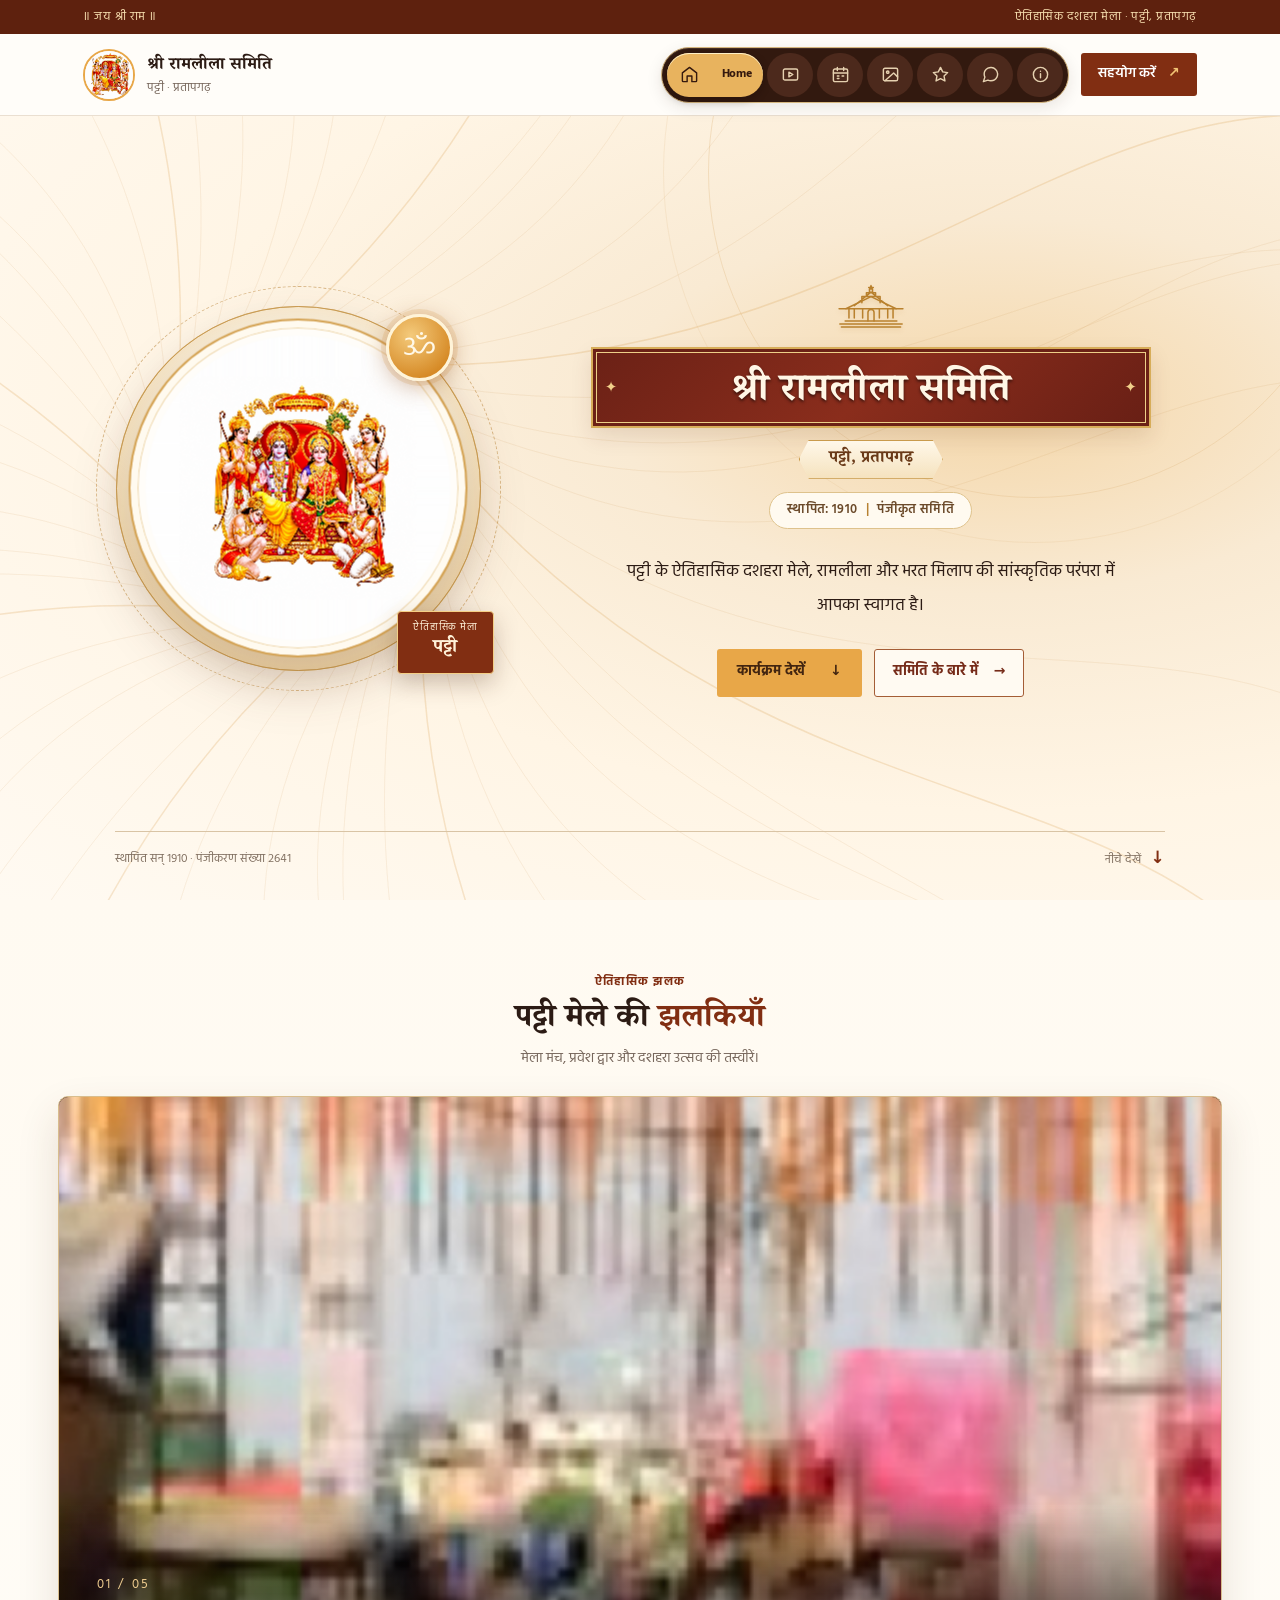
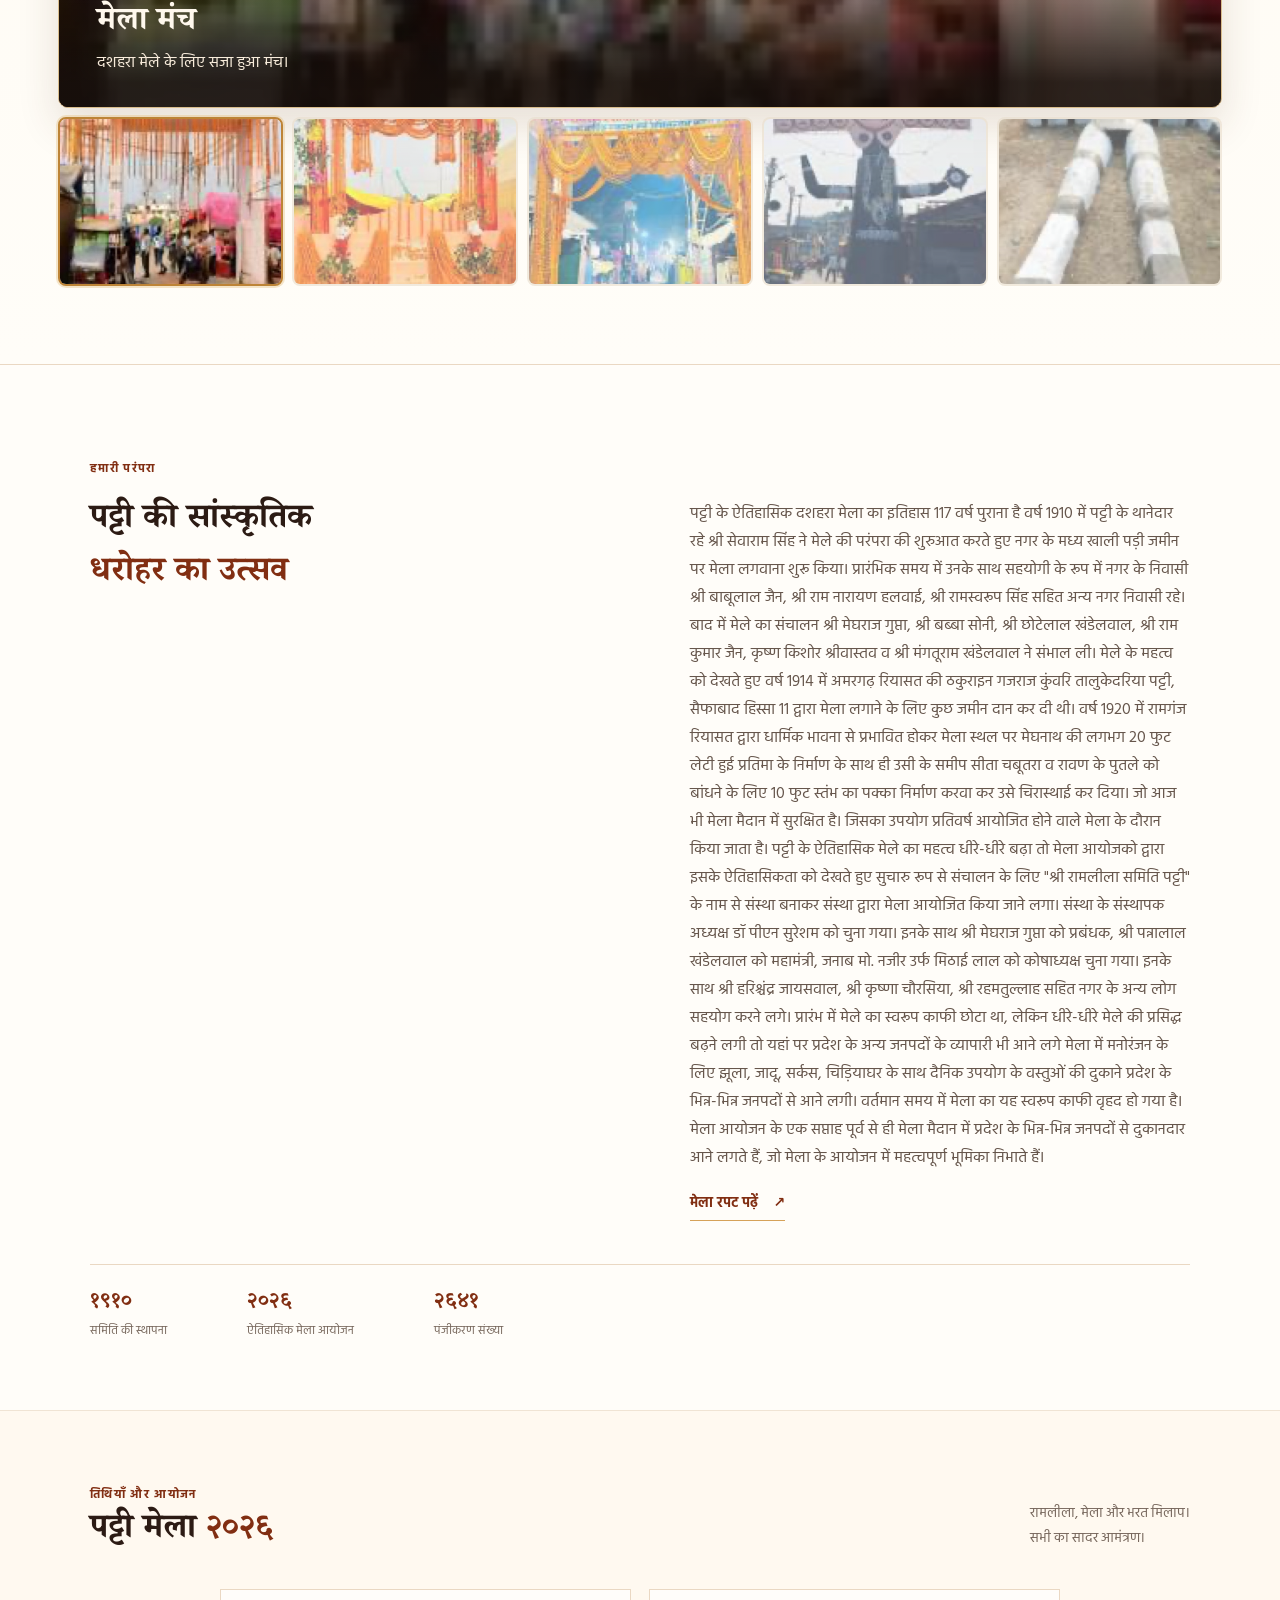
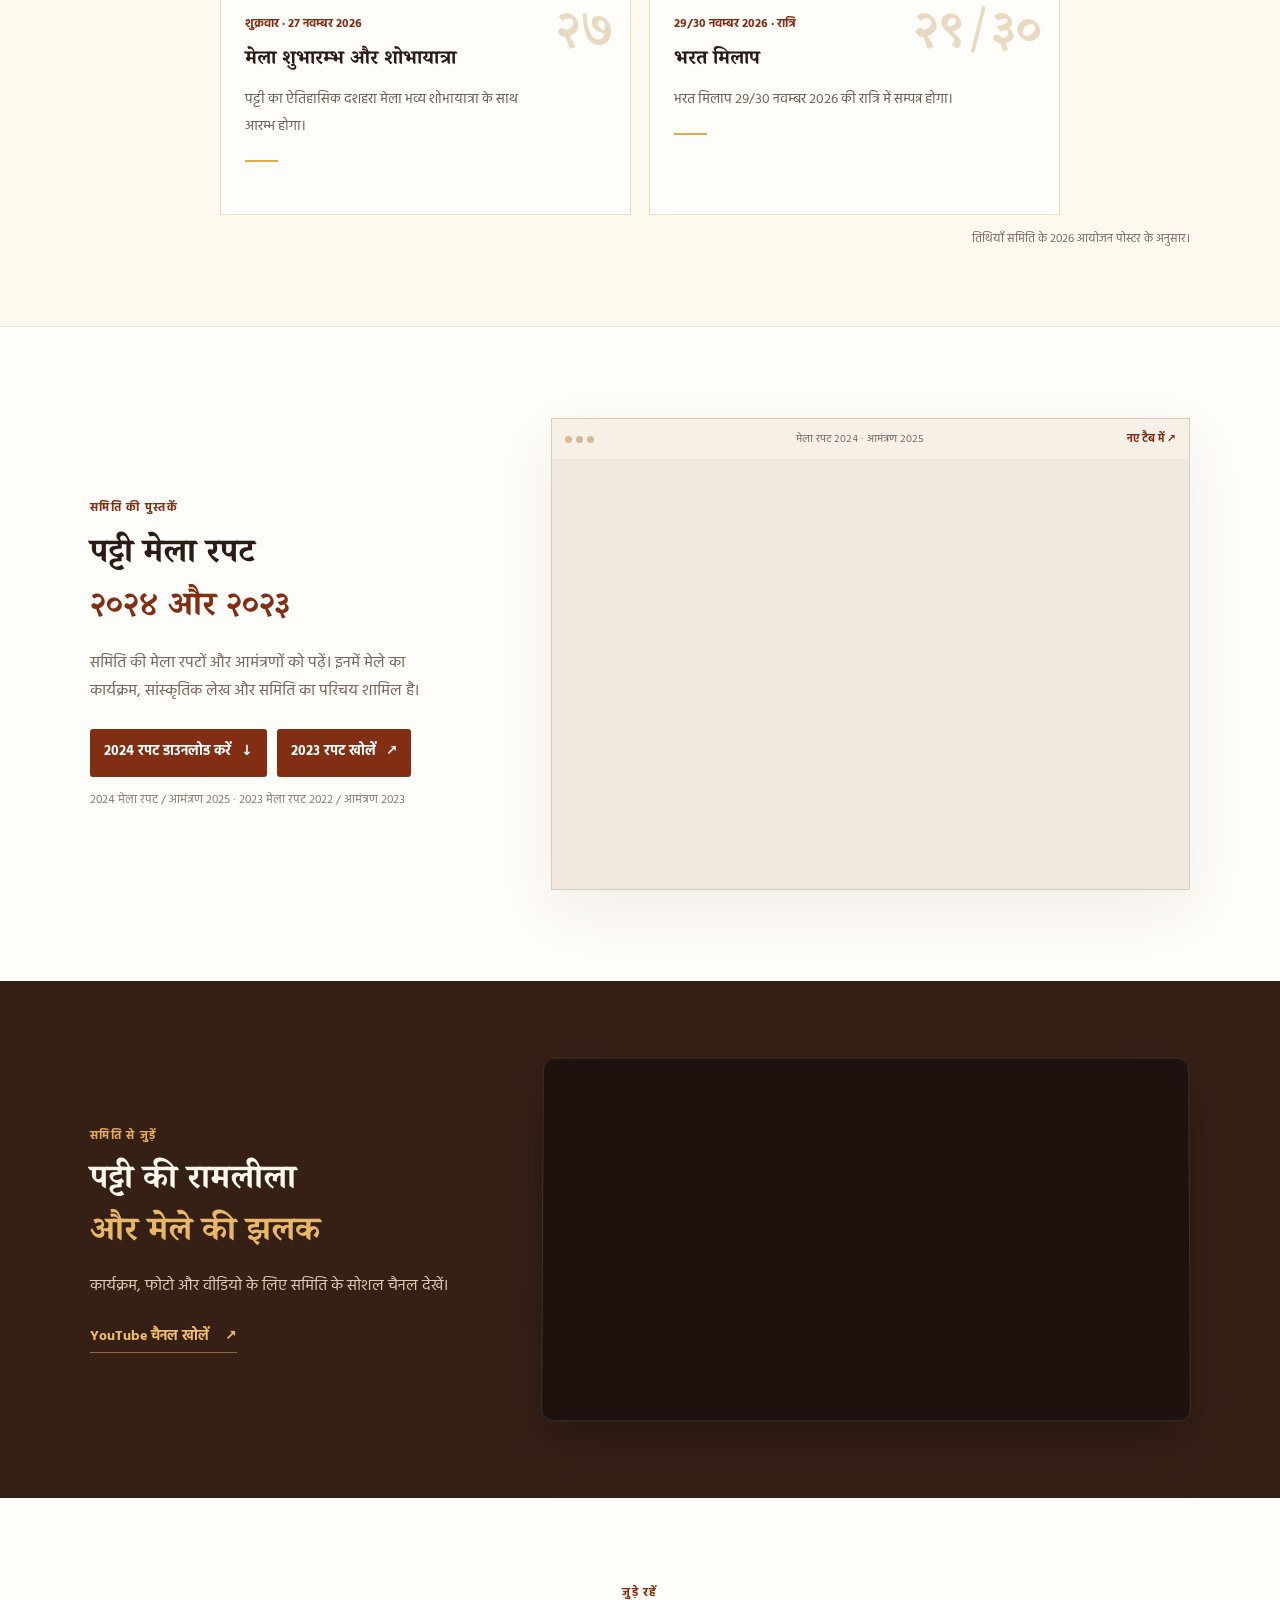
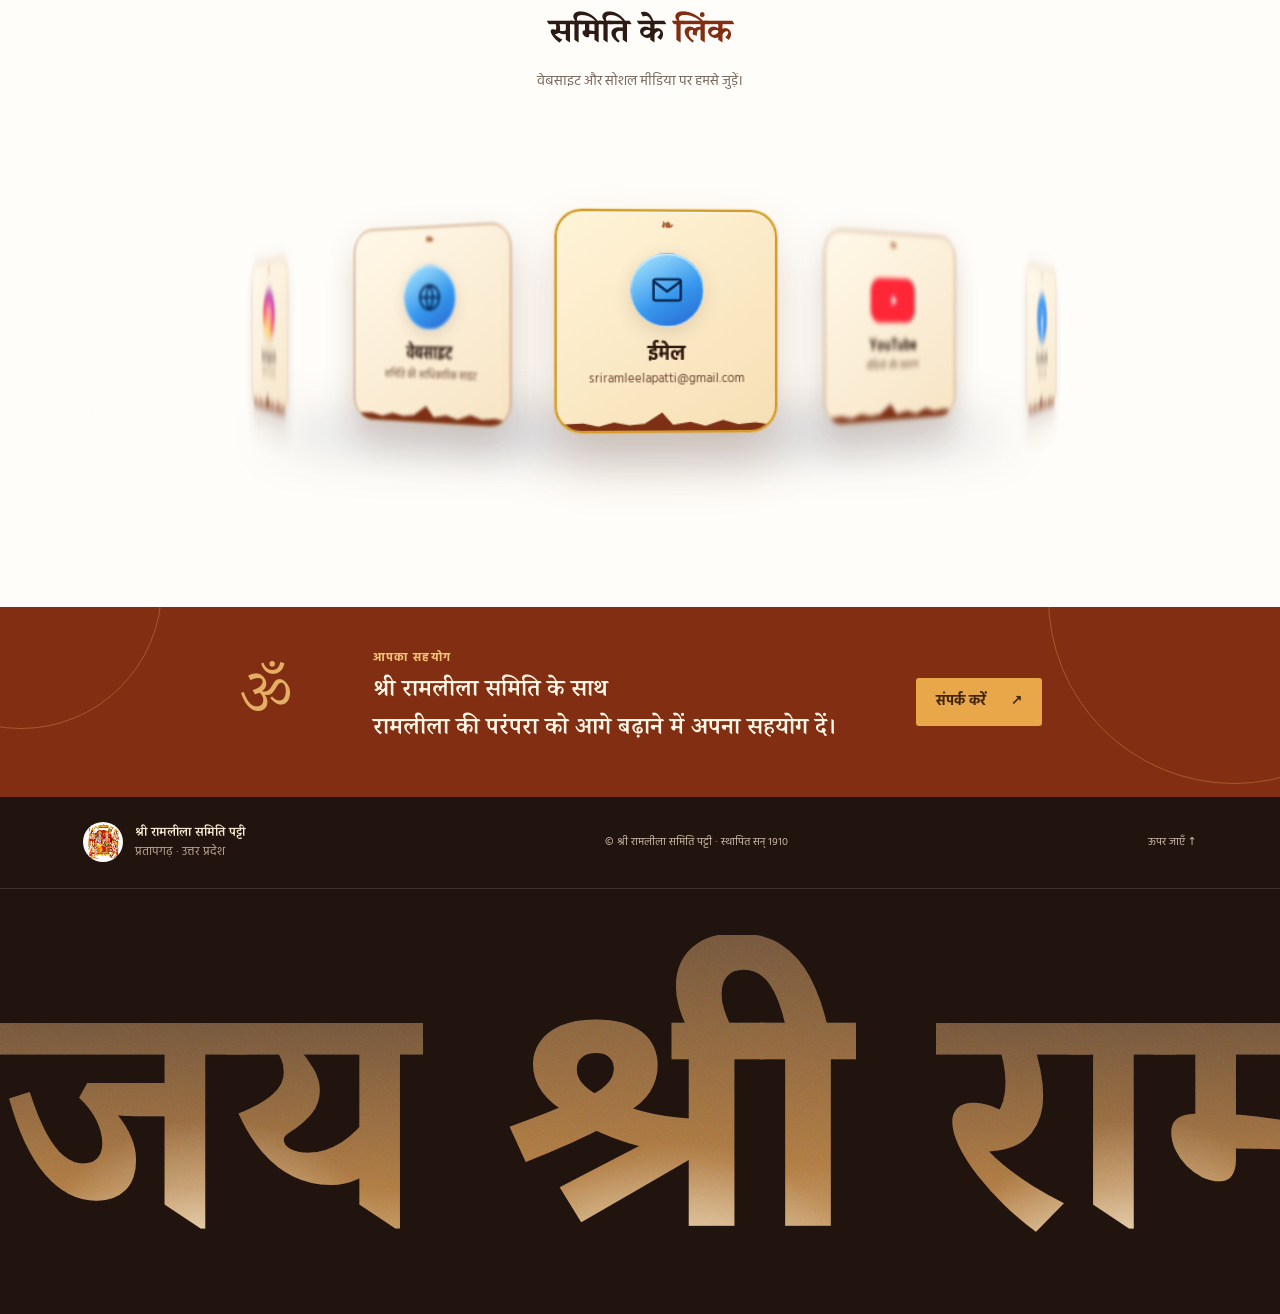
==== index.html @ 7c2aa180 "Prepare current site for GitHub Pages" ====
<!doctype html>
<html lang="hi">
<head><base id="site-base" href="/"><script>(function(){if(location.hostname.endsWith(".github.io")){var repo=location.pathname.split("/").filter(Boolean)[0];if(repo)document.getElementById("site-base").href="/"+repo+"/";}})();</script>
  <meta charset="utf-8">
  <meta name="viewport" content="width=device-width, initial-scale=1">
  <meta name="theme-color" content="#812e12">
  <meta name="description" content="श्री रामलीला समिति पट्टी, प्रतापगढ़ — ऐतिहासिक दशहरा मेला, रामलीला और भरत मिलाप।">
  <title>श्री रामलीला समिति पट्टी | प्रतापगढ़</title>
  <link rel="preconnect" href="https://fonts.googleapis.com">
  <link rel="preconnect" href="https://fonts.gstatic.com" crossorigin>
  <link href="https://fonts.googleapis.com/css2?family=Hind:wght@400;500;600;700&family=Noto+Sans+Devanagari:wght@700&family=Noto+Serif+Devanagari:wght@500;600;700&display=swap" rel="stylesheet">
  <link rel="stylesheet" href="style.css"><link rel="stylesheet" href="streaming-text.css?v=2">
  <link rel="stylesheet" href="pages.css?v=2">
  <link rel="stylesheet" href="home-art.css?v=17">
  <link rel="stylesheet" href="wordmark-footer.css?v=18">
  <script src="script.js?v=10" defer></script>
  <script src="home-image-wheel.js?v=2" defer></script>
  <script src="wordmark-footer.js?v=1" defer></script>
<link rel="stylesheet" href="apple-mail-tabs.css?v=7"></head>
<body>
  <div class="announcement"><span>॥ जय श्री राम ॥</span><span>ऐतिहासिक दशहरा मेला · पट्टी, प्रतापगढ़</span></div>
  <header class="site-header">
    <a class="brand" href="#home" aria-label="मुखपृष्ठ">
      <img src="assets/ram-darbar-divine-royal-assembly.png" alt="राम दरबार">
      <span><strong>श्री रामलीला समिति</strong><small>पट्टी · प्रतापगढ़</small></span>
    </a>
    <button class="nav-toggle" aria-label="मेन्यू खोलें" aria-expanded="false" aria-controls="site-nav"><span></span><span></span><span></span></button>
    <nav id="site-nav" class="nav">
      <a href="index.html">Home</a><a href="live/">Live Telecast</a><a href="schedule/">Schedule</a><a href="gallery/">Gallery</a><a href="sponsor/">Sponsors</a><a href="contact/">Contact Us</a>
      <div class="nav-drop"><button type="button" aria-expanded="false">About Us <span>⌄</span></button><div class="nav-drop-menu"><a href="about/">About Us</a><a href="about/organizers/">Organizers</a><a href="about/members/">Members</a><a href="about/history/">History</a></div></div>
      <a class="nav-cta" href="index.html#donate">सहयोग करें <span>↗</span></a>
    </nav>
  </header>

  <main id="home">
    <section class="hero">
      <canvas class="hero-silk-canvas" aria-hidden="true"></canvas><div class="hero-copy">
        <div class="temple-mark" aria-hidden="true"><svg viewBox="0 0 100 66" fill="none" xmlns="http://www.w3.org/2000/svg"><g stroke="currentColor" stroke-width="2" stroke-linecap="round" stroke-linejoin="round"><path d="M9 54h82M16 50h68M21 46V34h58v12M17 34h66L50 18 17 34Z"/><path d="m28 30 22-18 22 18M38 26V18h24v8M44 18v-5h12v5M48 13V8h4v5M28 34v12m11-12v12m22-12v12m11-12v12M46 50V39a4 4 0 0 1 8 0v11M11 58h78M50 4v4m-3-2h6"/><path d="M8 34h9m66 0h9"/></g><path d="M50 2 48.6 5 50 8l1.4-3L50 2Z" fill="currentColor"/></svg></div>
        <div class="hero-title-plaque"><h1>श्री रामलीला समिति</h1></div>
        <p class="hero-location-ribbon">पट्टी, प्रतापगढ़</p>
        <p class="hero-location">स्थापित: 1910 <span aria-hidden="true">|</span> पंजीकृत समिति</p>
        <p class="hero-lead">पट्टी के ऐतिहासिक दशहरा मेले, रामलीला और भरत मिलाप की सांस्कृतिक परंपरा में आपका स्वागत है।</p>
        <div class="hero-actions"><a class="button button-gold" href="#schedule">कार्यक्रम देखें <span>↓</span></a><a class="text-link" href="#about">समिति के बारे में <span>→</span></a></div>
      </div>
      <div class="hero-art" aria-label="रामलीला महोत्सव"><div class="art-ring ring-one"></div><div class="art-ring ring-two"></div><div class="art-sun">ॐ</div><img src="assets/ram-darbar-divine-royal-assembly.png?v=2" alt="भगवान श्रीराम और राम दरबार"><canvas class="hero-ripple-canvas" aria-hidden="true"></canvas><div class="art-caption"><span>ऐतिहासिक मेला</span><strong>पट्टी</strong></div></div>
      <div class="hero-bottom"><span>स्थापित सन् १९१० · पंजीकरण संख्या २६४१</span><span class="scroll-cue">नीचे देखें <b>↓</b></span></div>
    </section>

    <section class="glide-section" aria-labelledby="glide-heading">
      <div class="section-wrap">
        <div class="glide-heading">
          <div class="section-kicker">ऐतिहासिक झलक</div>
          <h2 id="glide-heading">पट्टी मेले की <em>झलकियाँ</em></h2>
          <p>मेला मंच, प्रवेश द्वार और दशहरा उत्सव की तस्वीरें।</p>
        </div>
        <div class="image-glide" data-image-glide role="region" aria-label="पट्टी मेले की तस्वीरें">
          <div class="glide-stage" tabindex="0" role="group" aria-label="तस्वीर बदलने के लिए बाएँ या दाएँ तीर दबाएँ">
            <img class="glide-previous" src="assets/gallery/glide-01.jpg" alt="" aria-hidden="true" hidden>
            <img class="glide-active" src="assets/gallery/glide-01.jpg" alt="पट्टी मेले का सजा हुआ मंच">
            <span class="glide-light" aria-hidden="true"></span>
            <div class="glide-caption" aria-live="polite" aria-atomic="true">
              <span class="glide-count">01 / 05</span>
              <h3 class="glide-title">मेला मंच</h3>
              <p class="glide-description">दशहरा मेले के लिए सजा हुआ मंच।</p>
            </div>
          </div>
          <div class="glide-thumbnails" role="group" aria-label="तस्वीर चुनें">
            <button type="button" class="is-active" aria-label="मेला मंच दिखाएँ" aria-pressed="true" data-src="assets/gallery/glide-01.jpg" data-alt="पट्टी मेले का सजा हुआ मंच" data-title="मेला मंच" data-description="दशहरा मेले के लिए सजा हुआ मंच।"><img src="assets/gallery/glide-01.jpg" alt="" draggable="false"></button>
            <button type="button" aria-label="माता सीता चबूतरा दिखाएँ" aria-pressed="false" data-src="assets/gallery/glide-02.jpg" data-alt="माता सीता चबूतरा" data-title="माता सीता चबूतरा" data-description="मेले के मैदान में बना माता सीता चबूतरा।"><img src="assets/gallery/glide-02.jpg" alt="" draggable="false"></button>
            <button type="button" aria-label="मेला प्रवेश द्वार दिखाएँ" aria-pressed="false" data-src="assets/gallery/glide-03.jpg" data-alt="रोशनी से सजा मेला प्रवेश द्वार" data-title="मेला प्रवेश द्वार" data-description="रंगीन रोशनी और सजावट से सजा मेले का प्रवेश द्वार।"><img src="assets/gallery/glide-03.jpg" alt="" draggable="false"></button>
            <button type="button" aria-label="रावण दिखाएँ" aria-pressed="false" data-src="assets/gallery/glide-04.jpg" data-alt="दशहरा मेले में रावण का पुतला" data-title="रावण" data-description="दशहरा उत्सव के लिए तैयार रावण का पुतला।"><img src="assets/gallery/glide-04.jpg" alt="" draggable="false"></button>
            <button type="button" aria-label="कुंभकर्ण दिखाएँ" aria-pressed="false" data-src="assets/gallery/glide-05.jpg" data-alt="मेले के मैदान में कुंभकर्ण का पुतला" data-title="कुंभकर्ण" data-description="मेले के मैदान में रखा कुंभकर्ण का पुतला।"><img src="assets/gallery/glide-05.jpg" alt="" draggable="false"></button>
          </div>
        </div>
      </div>
    </section>

    <section id="about" class="intro section-wrap">
      <div class="section-kicker">हमारी परंपरा</div><div class="intro-grid"><h2>पट्टी की सांस्कृतिक<br><em>धरोहर का उत्सव</em></h2><div>
        <p>पट्टी के ऐतिहासिक दशहरा मेला का इतिहास 117 वर्ष पुराना है वर्ष 1910 में पट्टी के थानेदार रहे श्री सेवाराम सिंह ने मेले की परंपरा की शुरुआत करते हुए नगर के मध्य खाली पड़ी जमीन पर मेला लगवाना शुरू किया। प्रारंभिक समय में उनके साथ सहयोगी के रूप में नगर के निवासी श्री बाबूलाल जैन, श्री राम नारायण हलवाई, श्री रामस्वरूप सिंह सहित अन्य नगर निवासी रहे। बाद में मेले का संचालन श्री मेघराज गुप्ता, श्री बब्बा सोनी, श्री छोटेलाल खंडेलवाल, श्री राम कुमार जैन, कृष्ण किशोर श्रीवास्तव व श्री मंगतूराम खंडेलवाल ने संभाल ली। मेले के महत्व को देखते हुए वर्ष 1914 में अमरगढ़ रियासत की ठकुराइन गजराज कुंवरि तालुकेदरिया पट्टी, सैफाबाद हिस्सा 11 द्वारा मेला लगाने के लिए कुछ जमीन दान कर दी थी। वर्ष 1920 में रामगंज रियासत द्वारा धार्मिक भावना से प्रभावित होकर मेला स्थल पर मेघनाथ की लगभग 20 फुट लेटी हुई प्रतिमा के निर्माण के साथ ही उसी के समीप सीता चबूतरा व रावण के पुतले को बांधने के लिए 10 फुट स्तंभ का पक्का निर्माण करवा कर उसे चिरास्थाई कर दिया। जो आज भी मेला मैदान में सुरक्षित है। जिसका उपयोग प्रतिवर्ष आयोजित होने वाले मेला के दौरान किया जाता है। पट्टी के ऐतिहासिक मेले का महत्व धीरे-धीरे बढ़ा तो मेला आयोजको द्वारा इसके ऐतिहासिकता को देखते हुए सुचारु रूप से संचालन के लिए "श्री रामलीला समिति पट्टी" के नाम से संस्था बनाकर संस्था द्वारा मेला आयोजित किया जाने लगा। संस्था के संस्थापक अध्यक्ष डॉ पीएन सुरेशम को चुना गया। इनके साथ श्री मेघराज गुप्ता को प्रबंधक, श्री पन्नालाल खंडेलवाल को महामंत्री, जनाब मो. नजीर उर्फ मिठाई लाल को कोषाध्यक्ष चुना गया। इनके साथ श्री हरिश्चंद्र जायसवाल, श्री कृष्णा चौरसिया, श्री रहमतुल्लाह सहित नगर के अन्य लोग सहयोग करने लगे। प्रारंभ में मेले का स्वरूप काफी छोटा था, लेकिन धीरे-धीरे मेले की प्रसिद्ध बढ़ने लगी तो यहां पर प्रदेश के अन्य जनपदों के व्यापारी भी आने लगे मेला में मनोरंजन के लिए झूला, जादू, सर्कस, चिड़ियाघर के साथ दैनिक उपयोग के वस्तुओं की दुकाने प्रदेश के भिन्न-भिन्न जनपदों से आने लगी। वर्तमान समय में मेला का यह स्वरूप काफी वृहद हो गया है। मेला आयोजन के एक सप्ताह पूर्व से ही मेला मैदान में प्रदेश के भिन्न-भिन्न जनपदों से दुकानदार आने लगते हैं, जो मेला के आयोजन में महत्वपूर्ण भूमिका निभाते हैं।</p>
        <a class="underlined-link" href="#book">मेला रपट पढ़ें <span>↗</span></a>
      </div></div>
      <div class="stat-row"><div><strong>१९१०</strong><span>समिति की स्थापना</span></div><div><strong>२०२६</strong><span>ऐतिहासिक मेला आयोजन</span></div><div><strong>२६४१</strong><span>पंजीकरण संख्या</span></div></div>
    </section>

    <section id="schedule" class="schedule-section">
      <div class="section-wrap"><div class="section-heading"><div><div class="section-kicker">तिथियाँ और आयोजन</div><h2>पट्टी मेला <em>२०२६</em></h2></div><p>रामलीला, मेला और भरत मिलाप।<br>सभी का सादर आमंत्रण।</p></div>
        <div class="schedule-grid schedule-grid--current">
          <article class="day-card"><span class="day-number">२७</span><div class="day-date">शुक्रवार · २७ नवम्बर २०२६</div><h3>मेला शुभारम्भ और शोभायात्रा</h3><p>पट्टी का ऐतिहासिक दशहरा मेला भव्य शोभायात्रा के साथ आरम्भ होगा।</p><span class="card-rule"></span></article>
          <article class="day-card"><span class="day-number">२९/३०</span><div class="day-date">२९/३० नवम्बर २०२६ · रात्रि</div><h3>भरत मिलाप</h3><p>भरत मिलाप २९/३० नवम्बर २०२६ की रात्रि में सम्पन्न होगा।</p><span class="card-rule"></span></article>
        </div><p class="schedule-note">तिथियाँ समिति के २०२६ आयोजन पोस्टर के अनुसार।</p>
      </div>
    </section>

    <section id="book" class="book-section section-wrap">
      <div class="book-copy"><div class="section-kicker">समिति की पुस्तकें</div><h2>पट्टी मेला रपट<br><em>२०२४ और २०२३</em></h2><p>समिति की मेला रपटों और आमंत्रणों को पढ़ें। इनमें मेले का कार्यक्रम, सांस्कृतिक लेख और समिति का परिचय शामिल है।</p><div class="book-actions"><a class="button button-rust" href="assets/ramleela-book.pdf" download>२०२४ रपट डाउनलोड करें <span>↓</span></a><a class="button button-rust" href="assets/ramleela-report-2023.pdf" target="_blank" rel="noopener">२०२३ रपट खोलें <span>↗</span></a></div><p class="file-meta">२०२४ मेला रपट / आमंत्रण २०२५ · २०२३ मेला रपट २०२२ / आमंत्रण २०२३</p></div>
      <div class="book-viewer"><div class="viewer-bar"><span><i></i><i></i><i></i></span><span>मेला रपट २०२४ · आमंत्रण २०२५</span><a href="assets/ramleela-book.pdf" target="_blank" rel="noopener">नए टैब में ↗</a></div><iframe src="assets/ramleela-book.pdf#view=FitH" title="मेला रपट २०२४ और आमंत्रण २०२५"></iframe></div>
    </section>

    <section id="live" class="live-section"><div class="section-wrap live-grid"><div><div class="section-kicker">समिति से जुड़ें</div><h2>पट्टी की रामलीला<br><em>और मेले की झलक</em></h2><p>कार्यक्रम, फोटो और वीडियो के लिए समिति के सोशल चैनल देखें।</p><a class="underlined-link" href="https://youtube.com/@shriramleelasamitipattipbh?si=acNR0dxjiNUA_b0V" target="_blank" rel="noopener">YouTube चैनल खोलें <span>↗</span></a></div><div class="video-frame"><iframe src="https://www.youtube-nocookie.com/embed/SooBMOhCyf4?enablejsapi=1&amp;playsinline=1" title="रामलीला समिति का वीडियो" loading="lazy" referrerpolicy="strict-origin-when-cross-origin" allow="accelerometer; autoplay; clipboard-write; encrypted-media; gyroscope; picture-in-picture; web-share" allowfullscreen></iframe></div></div></section>

    <section id="contact" class="contact-section section-wrap"><div class="contact-heading"><div class="section-kicker">जुड़े रहें</div><h2>समिति के <em>लिंक</em></h2><p>वेबसाइट और सोशल मीडिया पर हमसे जुड़ें।</p></div><div class="social-wheel"><div class="social-wheel-stage" role="region" tabindex="0" aria-label="समिति की वेबसाइट और सोशल मीडिया लिंक। कार्ड खिसकाने के लिए ड्रैग करें या तीर कुंजियाँ दबाएँ।"><div class="social-grid">
      <a style="--wheel-angle:0deg" href="http://shriramleelasamitipatti.com" target="_blank" rel="noopener"><span class="social-icon social-icon--web" aria-hidden="true"><svg viewBox="0 0 24 24"><circle cx="12" cy="12" r="9"/><path d="M3 12h18M12 3a15 15 0 0 1 0 18M12 3a15 15 0 0 0 0 18"/></svg></span><span><b>वेबसाइट</b><small>समिति की आधिकारिक साइट</small></span></a>
      <a style="--wheel-angle:51.43deg" href="mailto:sriramleelapatti@gmail.com"><span class="social-icon social-icon--mail" aria-hidden="true"><svg viewBox="0 0 24 24"><rect x="3" y="5" width="18" height="14" rx="1.5"/><path d="m4 7 8 6 8-6"/></svg></span><span><b>ईमेल</b><small>sriramleelapatti@gmail.com</small></span></a>
      <a style="--wheel-angle:102.86deg" href="https://youtube.com/@shriramleelasamitipattipbh?si=acNR0dxjiNUA_b0V" target="_blank" rel="noopener"><span class="social-icon social-icon--youtube" aria-hidden="true"><svg viewBox="0 0 24 24"><path d="m10 8 6 4-6 4z" fill="currentColor" stroke="none"/></svg></span><span><b>YouTube</b><small>वीडियो और प्रसारण</small></span></a>
      <a style="--wheel-angle:154.29deg" href="https://www.instagram.com/patti_sriramleela_samiti?psln=cjg3OWozMjIza3Nz&amp;utm_source=qr" target="_blank" rel="noopener"><span class="social-icon social-icon--instagram" aria-hidden="true"><svg viewBox="0 0 24 24"><rect x="3.5" y="3.5" width="17" height="17" rx="5"/><circle cx="12" cy="12" r="4"/><circle cx="17.7" cy="6.5" r=".8" fill="currentColor" stroke="none"/></svg></span><span><b>Instagram</b><small>तस्वीरें और समाचार</small></span></a>
      <a style="--wheel-angle:205.71deg" href="https://x.com/sriramlilapatti?s=11" target="_blank" rel="noopener"><span class="social-icon social-icon--x" aria-hidden="true">𝕏</span><span><b>X / Twitter</b><small>समिति के अपडेट</small></span></a>
      <a style="--wheel-angle:257.14deg" href="https://www.facebook.com/share/1cJonxC7UV/?mibextid=wwXIfr" target="_blank" rel="noopener"><span class="social-icon social-icon--facebook" aria-hidden="true">f</span><span><b>Facebook</b><small>हमारे साथ जुड़ें</small></span></a>
      <a style="--wheel-angle:308.57deg" href="https://api.whatsapp.com/send?phone=8052890134&amp;text=%F0%9F%99%8F%20%E0%A4%9C%E0%A4%AF%20%E0%A4%B6%E0%A5%8D%E0%A4%B0%E0%A5%80%20%E0%A4%B0%E0%A4%BE%E0%A4%AE%20%F0%9F%99%8F" target="_blank" rel="noopener"><span class="social-icon social-icon--whatsapp" aria-hidden="true"><svg viewBox="0 0 24 24"><path d="M20 11.6a8 8 0 0 1-11.8 7L4 20l1.4-4A8 8 0 1 1 20 11.6Z"/><path d="M9 8.2c.3-.5.6-.5.9-.5l.6 1.5-.7.8c.6 1.3 1.6 2.2 2.8 2.8l.8-.8 1.5.7c.1.3 0 .8-.4 1.1-.6.5-1.4.5-2.5.1-2.2-.8-4.2-2.8-4.7-4.5-.3-.7-.1-1.5.3-2Z"/></svg></span><span><b>WhatsApp</b><small>समिति को संदेश भेजें</small></span></a>
    </div></div></div></section>
    <section id="donate" class="donate-banner"><span class="donate-om">ॐ</span><div><div class="section-kicker">आपका सहयोग</div><h2>श्री रामलीला समिति के साथ<br>रामलीला की परंपरा को आगे बढ़ाने में अपना सहयोग दें।</h2></div><a class="button button-gold" href="https://api.whatsapp.com/send?phone=8052890134&amp;text=%F0%9F%99%8F%20%E0%A4%9C%E0%A4%AF%20%E0%A4%B6%E0%A5%8D%E0%A4%B0%E0%A5%80%20%E0%A4%B0%E0%A4%BE%E0%A4%AE%20%F0%9F%99%8F" target="_blank" rel="noopener">संपर्क करें <span>↗</span></a></section>
  </main>
  <footer class="site-footer">
    <div class="site-footer-meta">
      <a class="footer-brand" href="#home"><img src="assets/ram-darbar-divine-royal-assembly.png" alt=""><span><b>श्री रामलीला समिति पट्टी</b><small>प्रतापगढ़ · उत्तर प्रदेश</small></span></a>
      <p>© श्री रामलीला समिति पट्टी · स्थापित सन् १९१०</p>
      <a class="back-top" href="#home">ऊपर जाएँ ↑</a>
    </div>
    <div class="wordmark-footer" data-wordmark-footer>
      <h2 class="wordmark-footer__word" data-wordmark-word aria-label="जय श्री राम"><span class="wordmark-footer__fragment" data-wordmark-fragment>जय</span> <span class="wordmark-footer__fragment wordmark-footer__shree" data-wordmark-fragment>श्&#x0930;&#x0940;</span> <span class="wordmark-footer__fragment" data-wordmark-fragment>राम</span></h2>
    </div>
  </footer>
</body>
</html>
---- style.css ----
:root{--ink:#2c1b14;--muted:#77675c;--rust:#812e12;--rust-dark:#5e210e;--saffron:#e8a748;--cream:#fff9f0;--paper:#fffdf9;--line:#ead8c3;--green:#375b43;--serif:"Noto Serif Devanagari",serif;--sans:"Hind",system-ui,sans-serif}*{box-sizing:border-box}html{scroll-behavior:smooth;scroll-padding-top:86px}body{margin:0;background:var(--paper);color:var(--ink);font-family:var(--sans);font-size:16px;line-height:1.75}a{color:inherit;text-decoration:none}.announcement{height:34px;padding:0 6.5%;display:flex;justify-content:space-between;align-items:center;background:var(--rust-dark);color:#f8dfb0;font-size:12px;letter-spacing:.04em}.site-header{height:82px;padding:0 6.5%;display:flex;align-items:center;justify-content:space-between;background:#fffdf9;border-bottom:1px solid #eadfd1;position:sticky;top:0;z-index:20}.brand,.footer-brand{display:flex;align-items:center;gap:12px}.brand img{width:52px;height:52px;object-fit:cover;border-radius:50%;border:2px solid var(--saffron)}.brand span,.footer-brand span{display:grid;line-height:1.35}.brand strong{font:700 17px var(--serif)}.brand small,.footer-brand small{font-size:12px;color:var(--muted)}.nav{display:flex;align-items:center;gap:25px;font-size:14px;font-weight:600}.nav>a:not(.nav-cta){transition:color .2s}.nav>a:hover,.text-link:hover,.underlined-link:hover{color:var(--rust)}.nav-cta{color:white;background:var(--rust);border-radius:3px;padding:9px 17px}.nav-cta span{margin-left:9px;color:#f2c475}.nav-toggle{display:none}.hero{background:radial-gradient(ellipse at 78% 37%,#f4d7aa 0,#f9ead3 27%,#fff5e5 58%,#fffaf2 100%);min-height:560px;padding:75px 9% 26px;position:relative;overflow:hidden;display:grid;grid-template-columns:1fr 430px;align-items:center;gap:3%;}.hero::before,.hero::after{content:"";position:absolute;border:1px solid #e5c18f;border-radius:50%;width:650px;height:650px;right:-80px;top:-270px;opacity:.42}.hero::after{width:740px;height:740px;right:-125px;top:-315px;opacity:.22}.hero-copy{position:relative;z-index:2;max-width:640px}.eyebrow,.section-kicker{color:var(--rust);font-weight:700;font-size:12px;letter-spacing:.11em;text-transform:uppercase}.eyebrow{display:flex;align-items:center;gap:9px}.eyebrow span{width:24px;height:2px;background:var(--saffron)}h1,h2,h3,p{margin-top:0}.hero h1{font:700 clamp(38px,5.4vw,65px)/1.35 var(--serif);margin:18px 0 4px;letter-spacing:-.03em}.hero h1 em,.intro h2 em,.section-heading h2 em,.book-copy h2 em,.live-grid h2 em,.contact-heading h2 em{font-style:normal;color:var(--rust)}.hero-location{font-size:14px;color:var(--muted);letter-spacing:.08em}.hero-lead{font-size:17px;max-width:520px;line-height:2;margin:26px 0}.hero-actions{display:flex;align-items:center;gap:26px}.button{min-height:48px;display:inline-flex;align-items:center;justify-content:center;gap:25px;padding:11px 20px;font-weight:700;font-size:14px;border-radius:3px;transition:transform .2s,background .2s}.button:hover{transform:translateY(-2px)}.button-gold{background:var(--saffron);color:#422510}.button-gold:hover{background:#f1bd68}.button-rust{background:var(--rust);color:white}.button-rust:hover{background:var(--rust-dark)}.text-link,.underlined-link{font-weight:700;font-size:14px}.text-link span{padding-left:6px}.hero-art{height:395px;width:395px;justify-self:center;position:relative;display:grid;place-items:center}.hero-art>img{z-index:2;width:260px;height:330px;object-fit:cover;border-radius:46% 46% 9px 9px;filter:sepia(.08);box-shadow:0 22px 60px #713d2542}.art-ring{position:absolute;border:1px solid #cd9851;border-radius:50%;width:340px;height:340px;z-index:1}.ring-two{width:390px;height:390px;border-color:#d8b27d;opacity:.55}.art-sun{position:absolute;z-index:3;top:23px;right:43px;border-radius:50%;width:67px;height:67px;display:grid;place-items:center;background:#e7aa4f;color:#fff8e7;font-size:30px;box-shadow:0 5px 25px #9a5a2570}.art-caption{position:absolute;z-index:4;bottom:5px;right:5px;background:var(--rust);color:#fff2d9;padding:9px 15px;display:grid;text-align:center;line-height:1.25;box-shadow:0 7px 20px #44221036}.art-caption span{font-size:10px;letter-spacing:.08em}.art-caption strong{font:700 19px var(--serif)}.hero-bottom{grid-column:1/-1;display:flex;justify-content:space-between;align-items:center;color:#806f60;font-size:12px;border-top:1px solid #d9c4a5;padding-top:12px;margin-top:25px}.scroll-cue b{color:var(--rust);font-size:17px;margin-left:7px}.section-wrap{max-width:1160px;margin:auto;padding-left:30px;padding-right:30px}.intro{padding-top:94px;padding-bottom:68px}.intro-grid{display:grid;grid-template-columns:1fr 1fr;gap:9%;align-items:start;margin-top:16px}.intro h2,.section-heading h2,.book-copy h2,.live-grid h2,.contact-heading h2{font:700 34px/1.55 var(--serif);margin:0}.intro-grid>div p{color:#66564c;margin:4px 0 13px;max-width:510px}.underlined-link{display:inline-block;margin-top:7px;color:var(--rust);border-bottom:1px solid #d6a259;padding-bottom:3px}.underlined-link span{margin-left:12px}.stat-row{display:flex;gap:80px;border-top:1px solid var(--line);margin-top:43px;padding-top:22px}.stat-row>div{display:grid;gap:0}.stat-row strong{font:700 22px var(--serif);color:var(--rust)}.stat-row span{font-size:12px;color:var(--muted)}.schedule-section{background:var(--cream);padding:74px 0 76px;border-top:1px solid #f0e4d4;border-bottom:1px solid #f0e4d4}.section-heading{display:flex;justify-content:space-between;align-items:end;margin-bottom:31px}.section-heading>p{font-size:14px;color:var(--muted);margin:0 0 7px}.schedule-grid{display:grid;grid-template-columns:repeat(3,1fr);gap:18px}.day-card{position:relative;background:#fffdfa;border:1px solid #ead8c3;padding:24px 24px 20px;min-height:226px;overflow:hidden}.day-number{position:absolute;top:8px;right:17px;color:#ead9c1;font:700 52px var(--serif)}.day-date{font-size:12px;color:var(--rust);font-weight:700;position:relative}.day-card h3{font:700 20px var(--serif);margin:10px 0}.day-card p{max-width:280px;color:#6c5d52;font-size:14px;margin:0;line-height:1.9;position:relative}.card-rule{display:block;width:33px;height:2px;background:var(--saffron);margin-top:19px}.schedule-note{text-align:right;color:var(--muted);font-size:12px;margin:14px 0 0}.book-section{display:grid;grid-template-columns:.75fr 1.25fr;gap:7%;align-items:center;padding-top:91px;padding-bottom:91px}.book-copy h2{margin:12px 0}.book-copy>p:not(.file-meta){color:var(--muted);max-width:340px;margin-bottom:24px}.file-meta{font-size:12px;color:#85786d;margin:13px 0 0}.book-viewer{border:1px solid #ddcbb5;box-shadow:0 20px 55px #48281712;background:#f7f0e7;overflow:hidden}.viewer-bar{height:40px;display:flex;align-items:center;justify-content:space-between;padding:0 13px;font-size:11px;color:#75675b}.viewer-bar>span:first-child{display:flex;gap:4px}.viewer-bar i{height:7px;width:7px;border-radius:50%;background:#d8b991}.viewer-bar a{color:var(--rust);font-weight:700}.book-viewer iframe{display:block;width:100%;height:430px;border:0;background:#eee8df}.live-section{background:#362016;color:#fff8ed;padding:76px 0}.live-grid{display:grid;grid-template-columns:.72fr 1.28fr;align-items:center;gap:8%}.live-grid .section-kicker{color:#e7ae59}.live-grid h2{margin:10px 0}.live-grid h2 em{color:#e8b768}.live-grid>div>p{color:#ddc8b4;margin:0 0 18px}.live-grid .underlined-link{color:#f1bf6d;border-color:#98643c}.video-frame{position:relative;aspect-ratio:16/9;background:#1d120d;box-shadow:0 17px 45px #170b0780}.video-frame iframe{position:absolute;inset:0;width:100%;height:100%;border:0}.contact-section{padding-top:85px;padding-bottom:91px}.contact-heading{text-align:center}.contact-heading h2{margin:7px 0}.contact-heading>p{color:var(--muted);font-size:14px}.social-grid{display:grid;grid-template-columns:repeat(3,1fr);gap:12px;margin-top:31px}.social-grid>a{display:flex;align-items:center;gap:13px;border:1px solid var(--line);background:#fffdfa;padding:13px 15px;transition:border .2s,transform .2s}.social-grid>a:hover{border-color:#c78a43;transform:translateY(-2px)}.social-grid>a>span:last-child{display:grid;line-height:1.5}.social-grid b{font-size:14px}.social-grid small{font-size:11px;color:var(--muted)}.social-icon{width:38px;height:38px;display:grid;place-items:center;color:#fff;background:var(--rust);font-size:19px;border-radius:50%;flex:none}.social-grid>a:nth-child(2) .social-icon{background:#c43d30}.social-grid>a:nth-child(3) .social-icon{background:#a84b61}.social-grid>a:nth-child(4) .social-icon{background:#282421}.social-grid>a:nth-child(5) .social-icon{background:#3768a7}.social-grid>a:nth-child(6) .social-icon{background:#3f9a65}.donate-banner{min-height:190px;background:#812e12;color:#fff5e4;display:flex;align-items:center;justify-content:center;gap:80px;position:relative;overflow:hidden;padding:30px}.donate-banner::before,.donate-banner::after{content:"";position:absolute;width:280px;height:280px;border:1px solid #f1bd6850;border-radius:50%;left:-120px;top:-160px}.donate-banner::after{width:370px;height:370px;left:auto;right:-140px;top:-195px}.donate-om{font:60px var(--serif);color:#efbd6e;opacity:.9}.donate-banner .section-kicker{color:#f2c478}.donate-banner h2{font:600 24px/1.6 var(--serif);margin:5px 0}.site-footer{min-height:100px;padding:20px 6.5%;display:flex;align-items:center;justify-content:space-between;gap:20px;background:#2a1911;color:#f8ead4}.footer-brand img{width:40px;height:40px;border-radius:50%;object-fit:cover}.footer-brand b{font:600 13px var(--serif)}.footer-brand small{color:#c0a995}.site-footer p,.back-top{font-size:11px;color:#cbb9a7;margin:0}.back-top:hover{color:white} @media(max-width:1000px){.site-header{padding:0 4%}.nav{gap:15px;font-size:13px}.hero{padding-left:6%;padding-right:6%;grid-template-columns:1fr 350px}.hero-art{transform:scale(.85)}.book-section{gap:4%}.section-wrap{padding-left:5%;padding-right:5%}}@media(max-width:760px){html{scroll-padding-top:68px}.announcement{padding:0 5%;font-size:10px}.site-header{height:68px;padding:0 5%}.brand img{height:43px;width:43px}.brand strong{font-size:14px}.brand small{font-size:10px}.nav-toggle{display:grid;gap:5px;background:none;border:0;padding:9px}.nav-toggle span{display:block;width:23px;height:2px;background:var(--rust)}.nav{display:none;position:absolute;top:68px;left:0;right:0;padding:12px 5% 19px;background:#fffdf9;border-bottom:1px solid var(--line);box-shadow:0 10px 15px #3b281310;align-items:stretch;gap:0}.nav.is-open{display:flex;flex-direction:column}.nav>a{padding:9px 0}.nav .nav-cta{padding:9px 12px;margin-top:4px;text-align:center}.hero{min-height:0;padding:49px 7% 20px;display:flex;flex-direction:column;align-items:flex-start;gap:0}.hero h1{font-size:41px}.hero-lead{font-size:15px;margin:17px 0}.hero-art{align-self:center;width:310px;height:300px;margin:13px 0 6px;transform:none}.hero-art>img{width:200px;height:252px}.art-ring{width:255px;height:255px}.ring-two{width:300px;height:300px}.art-sun{width:52px;height:52px;top:12px;right:26px;font-size:23px}.art-caption{right:0;bottom:2px}.hero-bottom{width:100%;margin-top:17px;font-size:10px}.section-wrap{padding-left:7%;padding-right:7%}.intro{padding-top:58px;padding-bottom:50px}.intro-grid{grid-template-columns:1fr;gap:14px}.intro h2,.section-heading h2,.book-copy h2,.live-grid h2,.contact-heading h2{font-size:27px}.stat-row{gap:0;justify-content:space-between;margin-top:28px}.stat-row strong{font-size:18px}.stat-row span{font-size:10px}.schedule-section{padding:55px 0}.section-heading{align-items:start;gap:12px;flex-direction:column}.section-heading>p br{display:none}.schedule-grid{grid-template-columns:1fr;gap:10px}.day-card{min-height:0;padding:20px}.day-card p{max-width:90%}.schedule-note{text-align:left}.book-section{grid-template-columns:1fr;gap:27px;padding-top:59px;padding-bottom:59px}.book-viewer iframe{height:350px}.live-section{padding:56px 0}.live-grid{grid-template-columns:1fr;gap:25px}.social-grid{grid-template-columns:1fr 1fr;gap:9px}.social-grid>a{padding:10px;gap:9px}.social-icon{width:32px;height:32px}.social-grid small{font-size:10px}.contact-section{padding-top:57px;padding-bottom:58px}.donate-banner{justify-content:space-between;gap:10px;padding:25px 7%;min-height:170px}.donate-om{font-size:35px}.donate-banner h2{font-size:18px}.donate-banner .button{gap:10px;padding:10px}.site-footer{padding:18px 6%;flex-wrap:wrap}.site-footer p{order:3;width:100%;text-align:center}.footer-brand b{font-size:11px}}@media(max-width:410px){.announcement span:last-child{font-size:9px}.hero h1{font-size:36px}.hero-art{transform:scale(.9);transform-origin:center}.social-grid{grid-template-columns:1fr}.donate-om{display:none}}
---- streaming-text.css ----
.streaming-heading .streaming-word {
  display: inline;
  color: transparent;
  text-shadow: 0 0 7px var(--stream-ink);
}

.streaming-heading.is-streaming .streaming-word {
  animation: streaming-word-reveal 250ms ease-out both;
  animation-delay: var(--stream-delay, 100ms);
}

@keyframes streaming-word-reveal {
  from { color: transparent; text-shadow: 0 0 7px var(--stream-ink); }
  to { color: var(--stream-ink); text-shadow: 0 0 0 transparent; }
}

@media (prefers-reduced-motion: reduce) {
  .streaming-heading .streaming-word {
    animation: none;
    color: var(--stream-ink);
    text-shadow: none;
  }
}
---- pages.css ----
.nav-drop{position:relative}.nav-drop>button{border:0;background:transparent;color:inherit;font:inherit;font-weight:600;cursor:pointer;padding:8px 0}.nav-drop>button span{color:var(--rust);margin-left:3px}.nav-drop-menu{display:none;position:absolute;z-index:30;top:100%;right:0;min-width:185px;padding:7px;background:#fffdf9;border:1px solid var(--line);box-shadow:0 12px 25px #3b28131a}.nav-drop.open .nav-drop-menu,.nav-drop:hover .nav-drop-menu{display:grid}.nav-drop-menu a{padding:7px 10px;font-size:13px}.nav-drop-menu a:hover{background:var(--cream);color:var(--rust)}
.page-hero{padding:53px 7% 47px;text-align:center;background:linear-gradient(135deg,#fff4e2,#fae8ce 52%,#fff8ed);border-bottom:1px solid #f0dfc7}.page-hero .section-kicker{margin-bottom:4px}.page-hero h1{font:700 clamp(29px,4vw,42px)/1.5 var(--serif);margin:4px 0}.page-hero>p{color:var(--muted);margin:0;font-size:14px}.page-wrap{max-width:1160px;margin:0 auto;padding:58px 30px 82px}.page-intro{font-size:16px;color:var(--muted);text-align:center;margin:0 auto 31px;max-width:700px}.live-page{max-width:980px}.live-feature{max-width:920px;margin:0 auto 38px}.center-action{text-align:center;padding:12px}.center-action h2,.subheading{font:700 24px var(--serif);margin:0 0 7px}.center-action p{color:var(--muted);margin:0 0 17px}.event-grid{display:grid;grid-template-columns:repeat(2,1fr);gap:15px}.event-card,.person-card,.contact-card,.support-card{background:#fffdfa;border:1px solid var(--line);padding:23px;position:relative}.event-card:before,.person-card:before{content:"";height:3px;width:42px;background:var(--saffron);position:absolute;top:0;left:23px}.event-date,.person-card>span{color:var(--rust);font-size:12px;font-weight:700;letter-spacing:.03em}.event-card h2,.person-card h2,.contact-card h2{font:700 21px var(--serif);margin:8px 0}.event-card p{color:#6c5d52;font-size:14px;line-height:1.9;margin:0}.source-note{margin:22px 0;color:var(--muted);font-size:12px}.inline-book{display:flex;align-items:center;justify-content:space-between;padding:13px 0;border-top:1px solid var(--line);font-weight:600}.inline-book .underlined-link{margin:0}
.gallery-filters{display:flex;flex-wrap:wrap;justify-content:center;gap:8px;margin-bottom:24px}.gallery-filters button{border:1px solid var(--line);background:#fffdf9;color:var(--ink);padding:6px 14px;font:600 12px var(--sans);cursor:pointer;border-radius:99px}.gallery-filters button[aria-pressed="true"],.gallery-filters button:hover{background:var(--rust);color:white;border-color:var(--rust)}.album-grid{display:grid;grid-template-columns:repeat(3,1fr);gap:17px}.album-card{margin:0;border:1px solid var(--line);background:#fffdfa;padding:8px;box-shadow:0 8px 20px #4828170a}.album-card[hidden]{display:none}.album-card a{display:block;height:280px;overflow:hidden;background:var(--cream)}.album-card img{width:100%;height:100%;object-fit:cover;object-position:top;transition:transform .25s}.album-card a:hover img{transform:scale(1.04)}.album-card figcaption{font:600 14px var(--serif);padding:9px 5px 5px}.gallery-video{height:280px;overflow:hidden;background:#1d120d}.gallery-video iframe{display:block;width:100%;height:100%;border:0}
.sponsor-lead,.about-lead{display:grid;grid-template-columns:1fr 1fr;gap:8%;align-items:center;padding:5px 0 37px;border-bottom:1px solid var(--line);margin-bottom:35px}.sponsor-lead h2,.about-lead h2,.history-copy h2{font:700 31px/1.55 var(--serif);margin:8px 0}.sponsor-lead h2 em,.about-lead h2 em,.history-copy h2 em{font-style:normal;color:var(--rust)}.sponsor-lead p,.about-lead>p{color:var(--muted);margin:0 0 18px}.support-grid{display:grid;grid-template-columns:repeat(2,1fr);gap:18px}.support-mark{font-size:11px;color:var(--rust);font-weight:700;letter-spacing:.07em}.support-card h3{font:700 22px var(--serif);margin:8px 0}.support-card p{font-size:14px;color:var(--muted);margin:12px 0}.support-card a{color:var(--rust);font-weight:600}.contact-grid{display:grid;grid-template-columns:repeat(2,1fr);gap:14px}.contact-card h2{margin:6px 0}.contact-card>a{color:var(--rust);font-weight:700}.contact-links{margin-top:35px;padding:26px;background:var(--cream);border:1px solid var(--line);display:grid;gap:10px}.contact-links h2{font:700 22px var(--serif);margin:0 0 3px}.contact-links>a{color:var(--rust);font-weight:600;width:max-content}.contact-links>p{margin:8px 0 0;color:var(--muted);font-size:13px}
.about-links{display:grid;grid-template-columns:repeat(2,minmax(0,1fr));grid-auto-rows:1fr;gap:18px}.about-links>a{position:relative;min-width:0;min-height:232px;padding:22px 24px 20px;display:grid;grid-template-columns:1fr auto;grid-template-rows:auto auto 1fr auto;align-items:start;gap:0 12px;overflow:hidden;border:1px solid #dfc18d;border-radius:3px;background:linear-gradient(145deg,#fffaf0,#f8efdf);color:var(--ink);box-shadow:0 5px 16px #53200c08;transition:transform .22s ease,border-color .22s ease,box-shadow .22s ease,background-color .22s ease}.about-links>a:hover{transform:translateY(-3px);border-color:#b98343;box-shadow:0 12px 24px #53200c14;background:#fff9ec}.about-links>a:focus-visible{outline:3px solid #c18a4a;outline-offset:3px}.about-card-number{grid-column:1;grid-row:1;display:grid;place-items:center;width:34px;height:34px;border:1px solid #d7b77d;border-radius:50%;background:#fff8e9;color:#812e12;font:700 12px/1 var(--sans);letter-spacing:.04em}.about-card-icon{grid-column:2;grid-row:1;display:grid;place-items:center;width:40px;height:40px;color:#9a5b24}.about-card-icon svg{width:25px;height:25px;fill:none;stroke:currentColor;stroke-width:1.55;stroke-linecap:round;stroke-linejoin:round}.about-links b{grid-column:1/-1;grid-row:2;margin-top:18px;color:#64220f;font:700 21px/1.45 var(--serif)}.about-links small{grid-column:1/-1;grid-row:3;align-self:start;max-width:38ch;margin-top:7px;padding-right:28px;color:#746256;font:400 14px/1.8 var(--sans);white-space:normal;overflow-wrap:anywhere}.about-links i{grid-column:2;grid-row:4;justify-self:end;align-self:end;display:grid;place-items:center;width:32px;height:32px;border-radius:50%;background:#812e12;color:#fff4df;font-size:16px;font-style:normal;transition:transform .22s ease,background-color .22s ease}.about-links>a:hover i{transform:translate(2px,-2px);background:#a04420}
.person-grid{display:grid;grid-template-columns:repeat(3,1fr);gap:12px}.person-card{padding:20px}.person-card h2{font-size:16px;margin:8px 0 3px}.person-card>a{font-size:13px;color:var(--rust)}.name-grid{list-style:none;padding:0;margin:14px 0 25px;display:grid;grid-template-columns:repeat(3,1fr);gap:8px}.name-grid li{padding:9px 12px;background:#fffdfa;border:1px solid var(--line);font-size:14px}.empty-state{max-width:690px;text-align:center;padding:50px 28px;margin:0 auto;border:1px solid var(--line);background:#fffdfa}.empty-symbol{display:grid;place-items:center;background:#f7e8d1;color:var(--rust);width:65px;height:65px;border-radius:50%;margin:0 auto 16px;font:700 17px var(--serif)}.empty-state h2{font:700 24px var(--serif)}.empty-state p{color:var(--muted);margin:0 auto 20px;max-width:530px}.history-layout{display:grid;grid-template-columns:250px 1fr;gap:8%;align-items:start}.history-stamp{background:var(--rust);color:#fff1d9;min-height:210px;display:grid;align-content:center;justify-items:center;padding:25px}.history-stamp span,.history-stamp small{font-size:12px;letter-spacing:.07em}.history-stamp strong{font:700 48px var(--serif);color:#f1bd68}.history-copy h2{font-size:28px}.history-copy p{color:#66564c;line-height:2}.footer-social{display:flex;gap:8px}.footer-social a{width:30px;height:30px;border:1px solid #705440;border-radius:50%;display:grid;place-items:center;color:#f0c47e}
@media(max-width:760px){.nav-drop{width:100%}.nav-drop>button{padding:9px 0;width:100%;text-align:left}.nav-drop-menu{position:static;box-shadow:none;border:0;border-left:2px solid var(--saffron);margin:0 0 7px 10px;padding:3px 7px}.nav-drop.open .nav-drop-menu{display:grid}.page-hero{padding:39px 6% 34px}.page-wrap{padding:42px 6% 58px}.event-grid,.support-grid,.contact-grid,.about-lead,.sponsor-lead,.history-layout{grid-template-columns:1fr}.album-grid{grid-template-columns:repeat(2,1fr);gap:10px}.album-card a{height:230px}.person-grid{grid-template-columns:repeat(2,1fr);gap:8px}.person-card{padding:16px}.name-grid{grid-template-columns:repeat(2,1fr)}.sponsor-lead,.about-lead{gap:13px;padding-bottom:24px;margin-bottom:24px}.history-layout{gap:25px}.history-stamp{min-height:140px}.footer-social{order:4;margin-left:auto}}
@media(max-width:420px){.album-grid,.person-grid,.name-grid,.about-links{grid-template-columns:1fr}.album-card a{height:280px}.inline-book{align-items:flex-start;gap:10px;flex-direction:column}}
.schedule-archive{margin-top:48px;padding-top:28px;border-top:1px solid var(--line)}
.schedule-archive>.source-note{margin:8px 0 20px;text-align:left}
.venue-card{display:grid;grid-template-columns:.7fr 1.3fr;gap:25px;align-items:center;margin-top:24px;padding:23px;border:1px solid var(--line);background:#fffdfa}.venue-card h2{font:700 22px var(--serif);margin:8px 0 3px}.venue-card p{color:var(--muted);margin:0}.venue-card .underlined-link{margin-top:13px}.map-frame{position:relative;aspect-ratio:16/9;min-height:240px;background:#f4eadc;border:1px solid var(--line);overflow:hidden}.map-frame iframe{position:absolute;inset:0;width:100%;height:100%;border:0}
@media(max-width:760px){.venue-card{grid-template-columns:1fr;gap:16px;margin-top:20px;padding:18px}.map-frame{width:100%;min-width:0;min-height:190px;aspect-ratio:16/9;border-radius:3px}.venue-card>div:first-child{padding:0 2px}}
@media(max-width:420px){.venue-card{padding:15px}.map-frame{min-height:170px}}
.committee-person-grid{grid-template-columns:repeat(4,minmax(0,1fr));gap:16px}.committee-person-card{padding:16px;border:1px solid #e3cc91;border-radius:12px;background:#fffdfa;text-align:center;overflow:hidden;box-shadow:0 7px 20px rgba(80,48,22,.07)}.committee-person-card:before{left:0;top:0;width:100%;height:3px;border-radius:12px 12px 0 0;background:#c99b18}.committee-person-photo,.committee-photo-missing{display:grid;width:100%;aspect-ratio:4/5;margin:4px 0 14px;border-radius:8px;background:#fff}.committee-person-photo{display:block;object-fit:cover;object-position:center 8%}.committee-photo-missing{place-items:center;background:linear-gradient(145deg,#f5ead4,#fffaf0);color:#8b2e0b;font-size:13px}.committee-person-card>span{display:block}.committee-person-card h2{font-size:16px;line-height:1.55;margin:8px 0 3px}.committee-person-card>a{display:inline-block;margin-top:2px;font-size:13px;color:var(--rust)}
@media(max-width:760px){.committee-person-grid{grid-template-columns:repeat(2,minmax(0,1fr));gap:10px}.committee-person-card{padding:12px}}
@media(max-width:420px){.committee-person-grid{grid-template-columns:1fr}}
.guardian-section{margin:38px 0 34px;padding:34px 0;border-top:1px solid var(--line);border-bottom:1px solid var(--line)}.guardian-heading{text-align:center;margin:0 auto 26px}.guardian-heading h2{font:700 27px/1.5 var(--serif);color:var(--rust);margin:5px 0}.guardian-heading>p{margin:0;color:var(--muted);font-size:14px}
.committee-person-card--no-photo{display:flex;min-height:180px;flex-direction:column;justify-content:center}
---- home-art.css ----
.hero-art{isolation:isolate}
.hero-art::before{content:"";position:absolute;z-index:0;inset:15px;border-radius:50%;background:radial-gradient(circle at 50% 44%,#fffdf7 0 43%,#f3ddb6 67%,#dfb36d 100%);box-shadow:0 20px 50px #60341620,inset 0 0 0 1px #d6b375}
.hero-art>img{width:335px;height:335px;object-fit:contain;object-position:center;padding:8px;border-radius:50%;border:7px solid #fffaf0;outline:2px solid #d1a257;background:#fffdf9;box-shadow:0 18px 42px #58301635,inset 0 0 0 1px #ecd4a8;filter:saturate(1.06)}
.hero-art>.hero-ripple-canvas{position:absolute;z-index:2;top:50%;left:50%;width:335px;height:335px;padding:8px;transform:translate(-50%,-50%);border:7px solid #fffaf0;border-radius:50%;outline:2px solid #d1a257;background:#fffdf9;box-shadow:0 18px 42px #58301635,inset 0 0 0 1px #ecd4a8;filter:saturate(1.06);opacity:0;pointer-events:none;transition:opacity .18s ease}
.hero-art--ripple-ready>img{opacity:0}
.hero-art--ripple-ready>.hero-ripple-canvas{opacity:1}
.art-ring{width:365px;height:365px;border-color:#c9984d;opacity:.84}
.ring-two{width:405px;height:405px;border:1px dashed #b98439;opacity:.54}
.art-sun{border:3px solid #fff4d8;background:radial-gradient(circle at 36% 30%,#f4ca7b,#d68a26 75%);box-shadow:0 5px 24px #9a5a2575,0 0 0 5px #d89b4730}
.art-caption{right:2px;bottom:12px;border:1px solid #f4cf87;border-radius:4px;box-shadow:0 9px 24px #44221045}
@media(max-width:760px){.hero-art>img,.hero-art>.hero-ripple-canvas{width:246px;height:246px}.art-ring{width:270px;height:270px}.ring-two{width:304px;height:304px}.hero-art::before{inset:20px}.art-caption{right:0;bottom:7px}}
@media(max-width:410px){.hero-art>img,.hero-art>.hero-ripple-canvas{width:226px;height:226px}.art-ring{width:250px;height:250px}.ring-two{width:284px;height:284px}}
.hero{grid-template-columns:430px minmax(0,1fr)}
.hero-art{grid-column:1;grid-row:1}
.hero-copy{grid-column:2;grid-row:1;justify-self:stretch;max-width:680px;text-align:center}
.hero-copy .hero-lead{margin-left:auto;margin-right:auto}
.hero-bottom{grid-column:1/-1}
.temple-mark{width:76px;height:56px;margin:0 auto 11px;color:#b9812e;filter:drop-shadow(0 3px 2px #b9812e25)}
.temple-mark svg{display:block;width:100%;height:100%}
.hero-title-plaque{position:relative;display:block;max-width:560px;margin:0 auto;padding:12px 24px;background:linear-gradient(135deg,#6b2116,#8a2d1c 50%,#681f15);border:2px solid #d7ad59;box-shadow:inset 0 0 0 3px #6b2116,inset 0 0 0 4px #edcf88,0 9px 20px #54200d1d}
.hero-title-plaque::before,.hero-title-plaque::after{content:"✦";position:absolute;top:50%;transform:translateY(-50%);color:#f1d18b;font-size:15px}
.hero-title-plaque::before{left:12px}.hero-title-plaque::after{right:12px}
.hero-title-plaque h1{--stream-ink:#fff6e5;margin:0;color:#fff6e5;font:700 clamp(27px,3.2vw,39px)/1.35 var(--serif);letter-spacing:.01em;text-shadow:0 2px 3px #3c140d;transform:translateY(7px)}
.hero-location-ribbon{position:relative;display:table;margin:12px auto 13px;padding:5px 29px;color:#6a3a18;background:linear-gradient(180deg,#fff8e9,#f5e2be);border:1px solid #c99b4c;box-shadow:0 3px 9px #69431a18;font:700 17px var(--serif);clip-path:polygon(7% 0,93% 0,100% 50%,93% 100%,7% 100%,0 50%)}
.hero-copy .hero-location{display:table;margin:0 auto 17px;padding:6px 17px;border:1px solid #dec28c;border-radius:999px;background:#fffaf0;color:#6b4a2a;font-size:13px;font-weight:600;letter-spacing:.025em}
.hero-copy .hero-location span{color:#b78232;padding:0 5px}
.hero-copy .hero-actions{justify-content:center;gap:12px}
.hero-copy .text-link{min-height:48px;display:inline-flex;align-items:center;justify-content:center;gap:10px;padding:10px 18px;border:1px solid #a45d36;border-radius:3px;color:#762b19;background:#fffaf2}
.hero-copy .text-link:hover{background:#f8ead6;color:#642010}
@media(max-width:1000px){.hero{grid-template-columns:380px minmax(0,1fr);padding-left:5%;padding-right:5%}.hero-title-plaque{padding-left:22px;padding-right:22px}.hero-title-plaque h1{font-size:31px}}
@media(max-width:760px){.hero-copy{grid-column:auto;grid-row:auto;width:100%;max-width:none;text-align:center}.hero-title-plaque{max-width:520px}.hero-copy .hero-lead{margin-left:auto;margin-right:auto}.hero-copy .hero-actions{justify-content:center;flex-wrap:wrap}}
.hero{box-sizing:border-box;min-height:calc(100vh - 116px);min-height:calc(100svh - 116px);grid-template-rows:minmax(min-content,1fr) auto}
.hero-copy,.hero-art{align-self:center}
.hero-bottom{align-self:end}
@media(min-width:761px){.hero-art{left:-32px}}
@media(min-width:761px){.hero-copy{left:0;justify-self:end;width:min(100%,680px)}}
@media(min-width:761px) and (max-height:760px){.hero{padding-top:28px;padding-bottom:12px}.hero-art{width:330px;height:330px}.hero-art>img{width:280px;height:280px}.art-ring{width:310px;height:310px}.ring-two{width:350px;height:350px}}
@media(max-width:760px){.hero{min-height:calc(100vh - 102px);min-height:calc(100svh - 102px);padding-top:24px;padding-bottom:14px;justify-content:space-between}.temple-mark{width:55px;height:40px;margin-bottom:6px}.hero-title-plaque{padding:8px 18px}.hero-title-plaque h1{font-size:clamp(20px,6vw,25px);white-space:nowrap;transform:translateY(4px)}.hero-location-ribbon{margin:7px auto 8px;padding:4px 24px;font-size:15px}.hero-copy .hero-location{margin-bottom:10px;padding:4px 13px;font-size:12px}.hero-copy .hero-lead{font-size:14px;line-height:1.55;margin-top:10px;margin-bottom:12px}.hero-copy .hero-actions{gap:8px}.hero-copy .button,.hero-copy .text-link{min-height:42px;padding:8px 13px;font-size:12px}.hero-art{width:280px;height:235px;margin:2px auto 0;transform:none}.hero-art>img{width:205px;height:205px}.art-ring{width:230px;height:230px}.ring-two{width:270px;height:270px}.hero-art::before{inset:13px}.art-caption{bottom:0}.hero-bottom{margin-top:8px;padding-top:8px;font-size:10px}}
@media(max-width:760px) and (max-height:740px){.hero{padding-top:15px;padding-bottom:8px}.temple-mark{width:48px;height:34px;margin-bottom:4px}.hero-title-plaque{padding:6px 15px}.hero-location-ribbon{margin-top:5px;margin-bottom:6px}.hero-copy .hero-location{margin-bottom:7px}.hero-copy .hero-lead{font-size:13px;line-height:1.45;margin-top:7px;margin-bottom:9px}.hero-copy .button,.hero-copy .text-link{min-height:38px;padding:6px 11px}.hero-art{width:250px;height:190px;margin-top:0}.hero-art>img{width:165px;height:165px}.art-ring{width:190px;height:190px}.ring-two{width:225px;height:225px}.hero-art::before{inset:11px}.hero-bottom{margin-top:5px;padding-top:6px}}

/* Silk Strand Hero inspired light bloom, anchored to the existing Ram Darbar art. */
.hero-silk-canvas{position:absolute;z-index:0;inset:0;width:100%;height:100%;pointer-events:none;opacity:0;animation:silk-strand-bloom 1.6s ease-out .12s forwards}
.hero-art{z-index:1;animation:silk-mark-reveal .9s cubic-bezier(.22,1,.36,1) .35s both}
.hero-copy{z-index:2;animation:silk-copy-reveal 1.05s cubic-bezier(.22,1,.36,1) .82s both}
.hero-bottom{position:relative;z-index:2}
@keyframes silk-strand-bloom{0%{opacity:0;filter:blur(8px)}100%{opacity:.92;filter:blur(0)}}
@keyframes silk-mark-reveal{0%{opacity:0;filter:blur(10px) brightness(1.25)}100%{opacity:1;filter:blur(0) brightness(1)}}
@keyframes silk-copy-reveal{0%{opacity:0;filter:blur(12px)}100%{opacity:1;filter:blur(0)}}
@media(prefers-reduced-motion:reduce){.hero-silk-canvas,.hero-art,.hero-copy{animation:none;opacity:1;filter:none}}
.schedule-grid--current{grid-template-columns:repeat(2,minmax(0,1fr));max-width:840px;margin-inline:auto}
@media(max-width:760px){.schedule-grid--current{grid-template-columns:1fr}}
.book-actions{display:flex;flex-wrap:wrap;gap:10px}
.book-actions .button{gap:10px;padding-inline:14px}
@media(max-width:420px){.book-actions{display:grid;grid-template-columns:1fr}.book-actions .button{width:100%}}
.glide-section{padding:72px 0 78px;background:linear-gradient(180deg,#fffaf1,#fffdf8);border-bottom:1px solid #ead8c3}
.glide-section .section-wrap{max-width:1680px;padding-left:clamp(24px,4.5vw,80px);padding-right:clamp(24px,4.5vw,80px)}
.glide-heading{max-width:720px;margin:0 auto 24px;text-align:center}
.glide-heading h2{font:700 32px/1.45 var(--serif);margin:5px 0 3px}
.glide-heading h2 em{font-style:normal;color:var(--rust)}
.glide-heading>p{margin:0;color:var(--muted);font-size:14px}
.image-glide{width:100%;margin:0 auto}
.glide-stage{position:relative;isolation:isolate;height:clamp(440px,68vh,820px);overflow:hidden;border:1px solid #d9bd8d;border-radius:10px;background:#342116;box-shadow:0 18px 42px #56331e24;touch-action:pan-y}
.glide-active,.glide-previous{position:absolute;inset:0;width:100%;height:100%;object-fit:cover;object-position:center;user-select:none}
.glide-active{transform:translate3d(var(--glide-x,0px),var(--glide-y,0px),0) scale(1.045);transition:transform .34s cubic-bezier(.23,1,.32,1);will-change:transform}
.glide-previous{z-index:1;pointer-events:none}
.glide-previous.is-wiping{animation:glide-wipe .56s cubic-bezier(.77,0,.175,1) both}
.glide-light{position:absolute;z-index:2;inset:0;pointer-events:none;opacity:0;background:radial-gradient(260px circle at var(--glow-x,50%) var(--glow-y,50%),#fff7dc32,transparent 72%);transition:opacity .25s ease}
.glide-stage.is-hovering .glide-light{opacity:1}
.glide-caption{position:absolute;z-index:3;left:0;right:0;bottom:0;padding:72px 38px 30px;color:#fff8ed;background:linear-gradient(180deg,transparent,#170f0be6 88%)}
.glide-count{display:block;margin-bottom:5px;color:#f2cf91;font-size:13px;letter-spacing:.2em}
.glide-title{margin:0;font:700 32px/1.4 var(--serif);text-shadow:0 2px 8px #170c08}
.glide-description{max-width:680px;margin:5px 0 0;color:#f8ecdb;font-size:16px;line-height:1.6}
.glide-thumbnails{display:grid;grid-template-columns:repeat(5,minmax(0,1fr));gap:9px;margin-top:9px}
.glide-thumbnails button{position:relative;display:block;min-width:0;aspect-ratio:4/3;padding:0;overflow:hidden;border:2px solid transparent;border-radius:8px;background:#eadfce;opacity:.62;cursor:pointer;transition:opacity .25s ease,border-color .25s ease,transform .25s ease;touch-action:manipulation}
.glide-thumbnails button:hover{opacity:.92;transform:translateY(-2px)}
.glide-thumbnails button.is-active{opacity:1;border-color:#bd8437;box-shadow:0 0 0 2px #e6c78e70}
.glide-thumbnails button:focus-visible{outline:3px solid #9b5b27;outline-offset:3px;opacity:1}
.glide-thumbnails img{display:block;width:100%;height:100%;object-fit:cover;user-select:none}
@keyframes glide-wipe{0%{clip-path:inset(0 0 0 0);filter:blur(0)}100%{clip-path:inset(0 0 0 100%);filter:blur(2px)}}
@media(max-width:1000px) and (min-width:761px){.glide-section .section-wrap{padding-left:5%;padding-right:5%}.glide-stage{height:clamp(380px,58vh,620px)}}
@media(max-width:760px){.glide-section{padding:52px 0 56px}.glide-section .section-wrap{padding-left:7%;padding-right:7%}.glide-heading{margin-bottom:18px}.glide-heading h2{font-size:26px}.glide-heading>p{font-size:13px}.image-glide{width:100%}.glide-stage{height:auto;aspect-ratio:16/10;border-radius:8px}.glide-caption{padding:38px 15px 13px}.glide-title{font-size:19px}.glide-description{font-size:12px}.glide-thumbnails{gap:6px;margin-top:7px}.glide-thumbnails button{border-radius:6px}}
@media(prefers-reduced-motion:reduce){.glide-active,.glide-thumbnails button{transition:none}.glide-previous{animation-duration:.12s}.glide-light{transition:none}}

/* Curved, ambient-lit YouTube screen in the homepage live section. */
.live-grid>.video-frame{z-index:0;isolation:isolate;overflow:visible;border-radius:12px;transform:perspective(1400px) rotateX(1.25deg);box-shadow:0 20px 50px #170b0780;transition:transform .6s cubic-bezier(.2,.7,.2,1)}
.live-grid>.video-frame::before{position:absolute;z-index:-1;inset:-30px;content:"";border-radius:24px;background:url("https://i.ytimg.com/vi/SooBMOhCyf4/hqdefault.jpg") center/cover no-repeat;filter:blur(34px) saturate(1.55);opacity:.48;transform:scale(.96);transition:opacity .7s ease,transform .7s ease;pointer-events:none}
.live-grid>.video-frame::after{position:absolute;z-index:2;inset:0;content:"";border:1px solid #fff5e522;border-radius:inherit;pointer-events:none}
.live-grid>.video-frame iframe{z-index:1;border-radius:inherit;clip-path:polygon(0 2%,12% .9%,26% .25%,50% 0,74% .25%,88% .9%,100% 2%,100% 98%,88% 99.1%,74% 99.75%,50% 100%,26% 99.75%,12% 99.1%,0 98%)}
.live-grid>.video-frame.is-playing{transform:perspective(1400px) rotateX(1.25deg) scale(1.008)}
.live-grid>.video-frame.is-playing::before{opacity:.78;transform:scale(1.04)}
@media(max-width:760px){.live-grid>.video-frame::before{inset:-20px;filter:blur(26px) saturate(1.4);opacity:.5}}
@media(prefers-reduced-motion:reduce){.live-grid>.video-frame,.live-grid>.video-frame::before{transition:none}}

/* Blue, slow 3D wheel for the homepage's real community links. */
.social-wheel{--wheel-radius:230px;position:relative;isolation:isolate;margin-top:31px;overflow:hidden;border:1px solid #3279b477;border-radius:20px;background:radial-gradient(ellipse at 50% 52%,#124c88 0,#082b55 40%,#061a37 100%);box-shadow:0 24px 60px #08244624}
.social-wheel::before{content:"";position:absolute;z-index:-1;left:50%;top:50%;width:45%;height:75%;transform:translate(-50%,-50%);border-radius:50%;background:#1689e9;filter:blur(65px);opacity:.25;pointer-events:none}
.social-wheel-stage{height:390px;position:relative;overflow:hidden;perspective:1100px;mask-image:linear-gradient(90deg,transparent,#000 10%,#000 90%,transparent)}
.social-wheel .social-grid{position:absolute;inset:0;margin:0;display:block;transform-style:preserve-3d;animation:community-wheel-turn 42s linear infinite;will-change:transform}
.social-wheel .social-grid>a{position:absolute;left:50%;top:50%;width:220px;min-height:154px;display:flex;align-items:center;gap:15px;padding:18px;border:1px solid #a6dcff52;border-radius:16px;background:linear-gradient(145deg,#155ba0 0%,#0b3971 58%,#082a57 100%);color:#f4faff;box-shadow:0 18px 42px #010b1a80,inset 0 1px #ffffff18;transform:translate(-50%,-50%) rotateY(var(--wheel-angle)) translateZ(var(--wheel-radius));transform-style:preserve-3d;backface-visibility:hidden;transition:box-shadow .3s ease,background .3s ease}
.social-wheel .social-grid>a:hover,.social-wheel .social-grid>a:focus-visible{z-index:2;background:linear-gradient(145deg,#1b75c5 0%,#104c89 60%,#0a3569 100%);box-shadow:0 22px 48px #010b1a90,0 0 25px #42b8ff45,inset 0 1px #ffffff38;outline:2px solid #9bdcff;outline-offset:3px}
.social-wheel .social-grid>a>span:last-child{display:grid;min-width:0;line-height:1.55}
.social-wheel .social-grid b{font-size:17px;color:#fff}
.social-wheel .social-grid small{font-size:12px;color:#c8e8ff;overflow-wrap:anywhere}
.social-wheel .social-grid>a .social-icon{width:52px;height:52px;border:1px solid #c9edff77;border-radius:50%;background:linear-gradient(150deg,#a7e5ff,#3697ed 58%,#2766d1);color:#062752;font-size:25px;box-shadow:0 5px 20px #07182d50,inset 0 1px #ffffffaa}
.social-wheel-stage:hover .social-grid,.social-wheel-stage:focus-within .social-grid{animation-play-state:paused}
@keyframes community-wheel-turn{from{transform:rotateY(0deg)}to{transform:rotateY(-360deg)}}
@media(max-width:760px){.social-wheel{--wheel-radius:190px;border-radius:14px}.social-wheel-stage{height:300px;perspective:950px}.social-wheel .social-grid>a{width:166px;min-height:132px;padding:13px;gap:10px;border-radius:13px}.social-wheel .social-grid b{font-size:14px}.social-wheel .social-grid small{font-size:10px}.social-wheel .social-grid>a .social-icon{width:42px;height:42px;font-size:21px}}
@media(max-width:410px){.social-wheel{--wheel-radius:190px}.social-wheel-stage{height:272px;perspective:950px}.social-wheel .social-grid>a{width:166px;min-height:120px;padding:11px;gap:8px}.social-wheel .social-grid>a .social-icon{width:36px;height:36px;font-size:18px}}
@media(prefers-reduced-motion:reduce){.social-wheel::before{filter:none}.social-wheel-stage{height:auto;overflow:visible;perspective:none;mask-image:none}.social-wheel .social-grid{position:relative;inset:auto;padding:15px;display:grid;grid-template-columns:repeat(3,minmax(0,1fr));gap:10px;transform:none;transform-style:flat;animation:none;will-change:auto}.social-wheel .social-grid>a{position:relative;left:auto;top:auto;width:auto;min-height:88px;padding:12px;transform:none;backface-visibility:visible}.social-wheel .social-grid b{font-size:14px}.social-wheel .social-grid small{font-size:10px}}
@media(max-width:760px) and (prefers-reduced-motion:reduce){.social-wheel .social-grid{grid-template-columns:repeat(2,minmax(0,1fr))}}
@media(max-width:410px) and (prefers-reduced-motion:reduce){.social-wheel .social-grid{grid-template-columns:1fr}}

/* Keep the warm Ramleela card theme after the wheel's layout rules. */
.social-wheel{border:0;border-radius:0;background:transparent;box-shadow:none}
.social-wheel::before{content:none}
.social-wheel .social-grid>a{overflow:hidden;border:1px solid #a96a35;border-radius:23px;background:linear-gradient(145deg,#fff8e9 0%,#f7e4c4 100%);color:#321b12;box-shadow:0 18px 38px #5a2a1935,inset 0 1px #fff9e9}
.social-wheel .social-grid>a::before{content:"❧";position:absolute;top:5px;left:50%;transform:translateX(-50%);color:#9c4a1e;font:700 13px/1 Georgia,serif;opacity:.88;pointer-events:none}
.social-wheel .social-grid>a::after{content:"";position:absolute;left:0;right:0;bottom:0;height:22px;background:#7d3016;clip-path:polygon(0 100%,0 76%,12% 72%,19% 84%,26% 68%,33% 80%,40% 74%,48% 31%,53% 78%,61% 67%,68% 83%,76% 60%,83% 77%,91% 70%,100% 82%,100% 100%);pointer-events:none}
.social-wheel .social-grid>a>span{position:relative;z-index:1}
.social-wheel .social-grid b{color:#321b12}
.social-wheel .social-grid small{color:#704b37}
.social-wheel .social-grid>a.is-wheel-focus{border:2px solid #d59c2b;background:linear-gradient(145deg,#fff4d8 0%,#f6dfb4 100%);box-shadow:0 25px 45px #7c3e1f35,0 0 0 1px #f0d07465,inset 0 1px #fffdf4}
.social-wheel .social-grid>a:hover,.social-wheel .social-grid>a:focus-visible{background:linear-gradient(145deg,#fff5dc 0%,#f2d9ac 100%);box-shadow:0 22px 44px #5a2a1945,0 0 0 2px #d9a749,inset 0 1px #fff9e9;outline:2px solid #d9a749;outline-offset:3px}
.social-wheel .social-grid>a .social-icon{box-shadow:0 5px 16px #4a241c22,inset 0 1px #ffffffaa}
.social-wheel .social-grid>a .social-icon--youtube,.social-wheel .social-grid>a .social-icon--instagram,.social-wheel .social-grid>a .social-icon--x,.social-wheel .social-grid>a .social-icon--facebook,.social-wheel .social-grid>a .social-icon--whatsapp{box-shadow:0 5px 16px #4a241c26}
.social-wheel-stage{cursor:grab;touch-action:pan-y;user-select:none;-webkit-user-select:none}
.social-wheel-stage.is-dragging{cursor:grabbing}
.social-wheel-stage:focus-visible{outline:2px solid #b77a28;outline-offset:5px;border-radius:8px}
.social-wheel-stage.is-dragging a{pointer-events:none}

/* Ramleela palette for the Image Wheel cards, preserving the carousel motion. */
.social-wheel .social-grid>a{position:absolute;overflow:hidden;border:1px solid #a96a35;background:linear-gradient(145deg,#fff8e9 0%,#f7e4c4 100%);color:#321b12;box-shadow:0 18px 38px #5a2a1935,inset 0 1px #fff9e9}
.social-wheel .social-grid>a::before{content:"❧";position:absolute;top:5px;left:50%;transform:translateX(-50%);color:#9c4a1e;font:700 13px/1 Georgia,serif;opacity:.88;pointer-events:none}
.social-wheel .social-grid>a::after{content:"";position:absolute;left:0;right:0;bottom:0;height:22px;background:#7d3016;clip-path:polygon(0 100%,0 76%,12% 72%,19% 84%,26% 68%,33% 80%,40% 74%,48% 31%,53% 78%,61% 67%,68% 83%,76% 60%,83% 77%,91% 70%,100% 82%,100% 100%);pointer-events:none}
.social-wheel .social-grid>a>span{position:relative;z-index:1}
.social-wheel .social-grid b{color:#321b12}
.social-wheel .social-grid small{color:#704b37}
.social-wheel .social-grid>a.is-wheel-focus{border:2px solid #d59c2b;background:linear-gradient(145deg,#fff4d8 0%,#f6dfb4 100%);box-shadow:0 25px 45px #7c3e1f35,0 0 0 1px #f0d07465,inset 0 1px #fffdf4}
.social-wheel .social-grid>a:hover,.social-wheel .social-grid>a:focus-visible{background:linear-gradient(145deg,#fff5dc 0%,#f2d9ac 100%);box-shadow:0 22px 44px #5a2a1945,0 0 0 2px #d9a749,inset 0 1px #fff9e9;outline:2px solid #d9a749;outline-offset:3px}
.social-wheel .social-grid>a .social-icon{box-shadow:0 5px 16px #4a241c22,inset 0 1px #ffffffaa}
.social-wheel .social-grid>a .social-icon--youtube,.social-wheel .social-grid>a .social-icon--instagram,.social-wheel .social-grid>a .social-icon--x,.social-wheel .social-grid>a .social-icon--facebook,.social-wheel .social-grid>a .social-icon--whatsapp{box-shadow:0 5px 16px #4a241c26}

/* Image Wheel inspired horizontal lens pass for the social links. */
.social-wheel{--wheel-card:190px;position:relative;isolation:isolate;margin-top:31px;overflow:hidden;border:0;border-radius:0;background:transparent;box-shadow:none}
.social-wheel::before{content:none}
.social-wheel-stage{height:390px;position:relative;overflow:hidden;perspective:950px;perspective-origin:50% 50%;mask-image:linear-gradient(90deg,transparent 0%,#000 10%,#000 90%,transparent 100%)}
.social-wheel-stage::before{content:"";position:absolute;z-index:0;left:50%;bottom:17%;width:min(68%,740px);height:34px;transform:translateX(-50%);border-radius:50%;background:#152b4840;filter:blur(25px);pointer-events:none}
.social-wheel .social-grid{position:absolute;inset:0;margin:0;display:block;transform-style:preserve-3d;animation:none;will-change:contents}
.social-wheel .social-grid>a{position:absolute;left:50%;top:50%;width:var(--wheel-card);height:var(--wheel-card);display:flex;flex-direction:column;align-items:center;justify-content:center;gap:12px;padding:19px 14px;border:1px solid #a6dcff66;border-radius:17px;background:linear-gradient(150deg,#1976ba 0%,#10518c 48%,#092d57 100%);color:#f4faff;text-align:center;box-shadow:0 18px 42px #010b1a80,inset 0 1px #ffffff24;transform:translate(-50%,-50%);transform-style:preserve-3d;backface-visibility:hidden;will-change:transform,filter,opacity;transition:box-shadow .25s ease,outline-color .25s ease}
.social-wheel .social-grid>a:hover,.social-wheel .social-grid>a:focus-visible{box-shadow:0 22px 48px #010b1a90,0 0 25px #42b8ff45,inset 0 1px #ffffff38;outline:2px solid #9bdcff;outline-offset:3px}
.social-wheel .social-grid>a.is-wheel-focus{border-color:#59bdff;background:linear-gradient(150deg,#278bd1 0%,#10518c 55%,#092d57 100%);box-shadow:0 25px 48px #092c4a30,inset 0 1px #ffffff45}
.social-wheel .social-grid>a>span:last-child{display:grid;min-width:0;line-height:1.45}
.social-wheel .social-grid b{font-size:17px;color:#fff}
.social-wheel .social-grid small{font-size:11px;color:#c8e8ff;overflow-wrap:anywhere}
.social-wheel .social-grid>a .social-icon{width:63px;height:63px;flex:0 0 63px;display:grid;place-items:center;border:1px solid #c9edff88;border-radius:50%;background:linear-gradient(150deg,#b1ebff,#3697ed 58%,#2766d1);color:#062752;font-size:28px;box-shadow:0 5px 20px #07182d50,inset 0 1px #ffffffaa}
.social-wheel .social-icon svg{width:31px;height:31px;fill:none;stroke:currentColor;stroke-width:1.65;stroke-linecap:round;stroke-linejoin:round}
.social-wheel .social-icon--youtube{width:64px!important;height:45px!important;flex-basis:45px!important;border:0!important;border-radius:13px!important;background:#ff2638!important;color:white!important;box-shadow:none!important}
.social-wheel .social-icon--instagram{background:radial-gradient(circle at 28% 105%,#ffd76a 0 24%,#ff6b45 40%,#e13091 66%,#6752d8 95%)!important;color:#fff!important;border:0!important}
.social-wheel .social-icon--x{background:#090d13!important;color:#fff!important;border:0!important;font-size:30px!important}
.social-wheel .social-icon--facebook{background:#2384ed!important;color:#fff!important;border:0!important;font:700 39px/1 Arial,sans-serif!important;align-items:end!important;padding-top:9px}
.social-wheel .social-icon--whatsapp{background:#24c96b!important;color:#fff!important;border:0!important}
.social-wheel .social-icon--whatsapp svg{width:35px;height:35px;stroke-width:1.45}
.social-wheel-stage:hover .social-grid>a,.social-wheel-stage:focus-within .social-grid>a{transition:box-shadow .25s ease,outline-color .25s ease}
@media(max-width:760px){.social-wheel{--wheel-card:164px;border-radius:14px}.social-wheel-stage{height:314px;perspective:820px}.social-wheel .social-grid>a{gap:9px;padding:14px 10px;border-radius:14px}.social-wheel .social-grid b{font-size:15px}.social-wheel .social-grid small{font-size:10px}.social-wheel .social-grid>a .social-icon{width:53px;height:53px;flex-basis:53px;font-size:23px}}
@media(max-width:410px){.social-wheel{--wheel-card:154px}.social-wheel-stage{height:286px;perspective:760px}.social-wheel .social-grid>a{padding:12px 9px}.social-wheel .social-grid>a .social-icon{width:49px;height:49px;flex-basis:49px}}
@media(prefers-reduced-motion:reduce){.social-wheel-stage{height:auto;overflow:visible;perspective:none;mask-image:none}.social-wheel .social-grid{position:relative;inset:auto;padding:14px;display:grid;grid-template-columns:repeat(3,minmax(0,1fr));gap:12px;transform:none;transform-style:flat}.social-wheel .social-grid>a{position:relative;left:auto;top:auto;width:auto;height:auto;min-height:140px;transform:none!important;filter:none!important;opacity:1!important;backface-visibility:visible}}
@media(max-width:760px) and (prefers-reduced-motion:reduce){.social-wheel .social-grid{grid-template-columns:repeat(2,minmax(0,1fr))}}
@media(max-width:410px) and (prefers-reduced-motion:reduce){.social-wheel .social-grid{grid-template-columns:1fr}}

/* Final card palette overrides (kept last so the wheel's layout cannot reset it). */
.social-wheel{border:0;border-radius:0;background:transparent;box-shadow:none}
.social-wheel::before{content:none}
.social-wheel .social-grid>a{overflow:hidden;border:1px solid #a96a35;border-radius:23px;background:linear-gradient(145deg,#fff8e9 0%,#f7e4c4 100%);color:#321b12;box-shadow:0 18px 38px #5a2a1935,inset 0 1px #fff9e9}
.social-wheel .social-grid>a::before{content:"❧";position:absolute;top:5px;left:50%;transform:translateX(-50%);color:#9c4a1e;font:700 13px/1 Georgia,serif;opacity:.88;pointer-events:none}
.social-wheel .social-grid>a::after{content:"";position:absolute;left:0;right:0;bottom:0;height:22px;background:#7d3016;clip-path:polygon(0 100%,0 76%,12% 72%,19% 84%,26% 68%,33% 80%,40% 74%,48% 31%,53% 78%,61% 67%,68% 83%,76% 60%,83% 77%,91% 70%,100% 82%,100% 100%);pointer-events:none}
.social-wheel .social-grid>a>span{position:relative;z-index:1}
.social-wheel .social-grid b{color:#321b12}
.social-wheel .social-grid small{color:#704b37}
.social-wheel .social-grid>a.is-wheel-focus{border:2px solid #d59c2b;background:linear-gradient(145deg,#fff4d8 0%,#f6dfb4 100%);box-shadow:0 25px 45px #7c3e1f35,0 0 0 1px #f0d07465,inset 0 1px #fffdf4}
.social-wheel .social-grid>a:hover,.social-wheel .social-grid>a:focus-visible{background:linear-gradient(145deg,#fff5dc 0%,#f2d9ac 100%);box-shadow:0 22px 44px #5a2a1945,0 0 0 2px #d9a749,inset 0 1px #fff9e9;outline:2px solid #d9a749;outline-offset:3px}
.social-wheel .social-grid>a .social-icon{box-shadow:0 5px 16px #4a241c22,inset 0 1px #ffffffaa}
.social-wheel .social-grid>a .social-icon--youtube,.social-wheel .social-grid>a .social-icon--instagram,.social-wheel .social-grid>a .social-icon--x,.social-wheel .social-grid>a .social-icon--facebook,.social-wheel .social-grid>a .social-icon--whatsapp{box-shadow:0 5px 16px #4a241c26}
---- wordmark-footer.css ----
.site-footer {
  display: block;
  min-height: 0;
  padding: 0;
  overflow: hidden;
  background: #21140f;
}

.site-footer-meta {
  min-height: 92px;
  padding: 18px 6.5%;
  display: flex;
  align-items: center;
  justify-content: space-between;
  gap: 20px;
  border-bottom: 1px solid #ffffff20;
}

.wordmark-footer {
  position: relative;
  min-height: clamp(230px, 29vw, 420px);
  display: flex;
  align-items: flex-end;
  justify-content: center;
  overflow: hidden;
  isolation: isolate;
  padding: 0 0 0.02em;
  background: #21140f;
}

.wordmark-footer__word {
  position: relative;
  z-index: 0;
  width: 100%;
  margin: 0;
  overflow: visible;
  color: #f2d9aa;
  -webkit-text-fill-color: currentColor;
  text-align: center;
  white-space: nowrap;
  font: 700 clamp(3.15rem, 25.5vw, 25rem)/0.94 var(--serif);
  letter-spacing: normal;
  word-spacing: -0.04em;
  transform: translateY(0.26em);
  opacity: 0;
  clip-path: inset(0 0 100% 0);
  transition:
    clip-path 1.25s cubic-bezier(0.22, 1, 0.36, 1),
    transform 1.25s cubic-bezier(0.22, 1, 0.36, 1),
    opacity 0.8s ease;
  will-change: transform, opacity, clip-path;
}

.wordmark-footer__fragment {
  display: inline-block;
  color: transparent;
  -webkit-text-fill-color: transparent;
  background-image:
    url("data:image/svg+xml,%3Csvg viewBox='0 0 128 128' xmlns='http://www.w3.org/2000/svg'%3E%3Cfilter id='n'%3E%3CfeTurbulence type='fractalNoise' baseFrequency='.82' numOctaves='3' stitchTiles='stitch'/%3E%3C/filter%3E%3Crect width='100%25' height='100%25' filter='url(%23n)' opacity='.42'/%3E%3C/svg%3E"),
    radial-gradient(17rem circle at var(--light-x, 50%) var(--light-y, 95%), #fff3d9 0, #fff3d9a8 18%, transparent 72%),
    linear-gradient(180deg, #735439 0%, #ae7940 54%, #f2d9aa 100%);
  background-size: 128px 128px, 100% 100%, 100% 100%;
  background-repeat: repeat, no-repeat, no-repeat;
  background-blend-mode: soft-light, screen, normal;
  background-clip: text;
  -webkit-background-clip: text;
}

.wordmark-footer__shree {
  font-family: "Noto Sans Devanagari", "Noto Serif Devanagari", sans-serif;
  line-height: 1.3;
}

.wordmark-footer.is-visible .wordmark-footer__word {
  transform: translateY(0.14em);
  opacity: 1;
  clip-path: inset(-0.35em 0 0 0);
}

.wordmark-footer.is-lit .wordmark-footer__word {
  transition:
    clip-path 1.25s cubic-bezier(0.22, 1, 0.36, 1),
    transform 1.25s cubic-bezier(0.22, 1, 0.36, 1),
    opacity 0.8s ease,
    background-position 0.08s linear;
}

@media (max-width: 760px) {
  .site-footer-meta {
    min-height: 78px;
    padding: 15px 6%;
    flex-wrap: wrap;
  }

  .site-footer-meta p {
    order: 3;
    width: 100%;
    text-align: center;
  }

  .wordmark-footer {
    min-height: clamp(160px, 52vw, 245px);
  }

  .wordmark-footer__word {
    font-size: clamp(3rem, 26vw, 12rem);
    letter-spacing: normal;
    word-spacing: -0.04em;
  }
}

@media (prefers-reduced-motion: reduce) {
  .wordmark-footer__word {
    transform: none;
    opacity: 1;
    clip-path: none;
    transition: none;
    will-change: auto;
  }
}
---- apple-mail-tabs.css ----
.mail-tab-nav { position: relative; gap: 12px; }

.mail-tabs-track {
  display: flex;
  align-items: center;
  gap: 4px;
  padding: 5px;
  border: 1px solid #d6b77f;
  border-radius: 999px;
  background: #32190f;
  box-shadow: inset 0 1px 0 #ffffff18, 0 5px 16px #32190f1a;
}

.mail-tab-item { position: relative; flex: 0 0 auto; }

.mail-tab-nav .mail-tab {
  position: relative;
  display: block;
  width: 46px;
  height: 44px;
  flex: 0 0 auto;
  overflow: hidden;
  padding: 0;
  border: 0;
  border-radius: 999px;
  color: #e6d1b0;
  background: #4c291c;
  font: inherit;
  text-align: left;
  text-decoration: none;
  white-space: nowrap;
  cursor: pointer;
  transition: width 500ms cubic-bezier(.18,.86,.24,1.08), color 200ms ease, background-color 200ms ease, box-shadow 200ms ease;
}

.mail-tab-nav .mail-tab:hover { background: #603522; color: #fff4dc; }
.mail-tab-item.is-current > .mail-tab,
.mail-tab-item.is-current.mail-tab { width: calc(66px + var(--label-width, 0px)); color: #35190e; background: #e8b35e; box-shadow: inset 0 1px 0 #fff0c6, 0 3px 9px #14090555; }
.mail-tab-nav .mail-tab:focus-visible { outline: 2px solid #f3cb82; outline-offset: 3px; }

.mail-tab-icon {
  position: absolute;
  inset: 0 auto 0 0;
  display: grid;
  width: 46px;
  place-items: center;
  pointer-events: none;
}
.mail-tab-icon svg { display: block; width: 19px; height: 19px; flex: none; }

.mail-tab-label {
  position: absolute;
  top: 0;
  bottom: 0;
  left: 55px;
  display: flex;
  align-items: center;
  width: max-content;
  opacity: 0;
  filter: blur(7px);
  transform: translateX(18px);
  pointer-events: none;
  font-size: 12px;
  font-weight: 700;
  letter-spacing: -.01em;
  transition: opacity 220ms cubic-bezier(.23,1,.32,1), filter 220ms cubic-bezier(.23,1,.32,1), transform 220ms cubic-bezier(.23,1,.32,1);
}
.mail-tab-item.is-current > .mail-tab .mail-tab-label,
.mail-tab-item.is-current.mail-tab .mail-tab-label { opacity: 1; filter: blur(0); transform: translateX(0); transition-delay: 40ms; }

.mail-tab-nav .nav-drop { flex: 0 0 auto; width: auto; }
.mail-tab-nav .nav-drop > .mail-tab { width: 46px; height: 44px; padding: 0; }
.mail-tab-nav .nav-drop.is-current > .mail-tab { width: calc(66px + var(--label-width, 0px)); }
.mail-tab-nav .nav-drop > .mail-tab > span:not(.mail-tab-icon):not(.mail-tab-label) { display: none; }
.mail-tab-nav .nav-drop > .mail-tab .mail-tab-icon { color: inherit; margin: 0; }
.mail-tab-nav .nav-drop > .mail-tab .mail-tab-label { margin: 0; }
.mail-tab-nav .nav-drop-menu { top: calc(100% + 8px); right: 0; border-color: #d9bf94; border-radius: 12px; }
.mail-tab-nav .nav-drop-menu a { border-radius: 7px; }
.mail-tab-nav > .nav-drop-menu:not([hidden]) { display: grid; position: absolute; z-index: 40; top: calc(100% + 8px); right: 0; min-width: 185px; padding: 7px; background: #fffdf9; border: 1px solid #d9bf94; border-radius: 12px; box-shadow: 0 12px 25px #3b28131a; }

@media (max-width: 1000px) and (min-width: 761px) {
  .mail-tab-nav { gap: 7px; }
  .mail-tabs-track { gap: 3px; }
  .mail-tab-nav .mail-tab, .mail-tab-nav .nav-drop > .mail-tab { width: 38px; height: 40px; }
  .mail-tab-icon { width: 38px; }
  .mail-tab-icon svg { width: 17px; height: 17px; }
  .mail-tab-label { left: 46px; font-size: 11px; }
  .mail-tab-item.is-current > .mail-tab,
  .mail-tab-item.is-current.mail-tab,
  .mail-tab-nav .nav-drop.is-current > .mail-tab { width: calc(55px + var(--label-width, 0px)); }
}

@media (max-width: 760px) {
  .nav.mail-tab-nav { position: absolute; }
  .nav.mail-tab-nav.is-open { align-items: stretch; gap: 8px; }
  .mail-tabs-track { width: 100%; flex-wrap: nowrap; justify-content: flex-start; gap: 1px; padding: 4px; border-radius: 16px; }
  .mail-tab-nav .mail-tab, .mail-tab-nav .nav-drop > .mail-tab { width: 28px; height: 36px; }
  .mail-tab-icon { width: 28px; }
  .mail-tab-icon svg { width: 16px; height: 16px; }
  .mail-tab-label { left: 34px; font-size: 10px; }
  .mail-tab-item.is-current > .mail-tab,
  .mail-tab-item.is-current.mail-tab,
  .mail-tab-nav .nav-drop.is-current > .mail-tab { width: calc(42px + var(--label-width, 0px)); }
  .mail-tabs-track { overflow-x: auto; overflow-y: hidden; scrollbar-width: none; }
  .mail-tabs-track::-webkit-scrollbar { display: none; }
  .mail-tab-nav > .nav-drop-menu:not([hidden]) { position: static; width: 100%; min-width: 0; margin: 0; padding: 5px; border: 1px solid #ead8c3; border-radius: 10px; box-shadow: none; }
}

@media (max-width: 380px) {
  .mail-tabs-track { gap: 0; padding: 3px; }
  .mail-tab-nav .mail-tab, .mail-tab-nav .nav-drop > .mail-tab { width: 24px; height: 34px; }
  .mail-tab-icon { width: 24px; }
  .mail-tab-icon svg { width: 15px; height: 15px; }
  .mail-tab-label { left: 30px; font-size: 9px; }
  .mail-tab-item.is-current > .mail-tab,
  .mail-tab-item.is-current.mail-tab,
  .mail-tab-nav .nav-drop.is-current > .mail-tab { width: calc(38px + var(--label-width, 0px)); }
}

@media (prefers-reduced-motion: reduce) {
  .mail-tab-nav .mail-tab, .mail-tab-label { transition: none; }
}
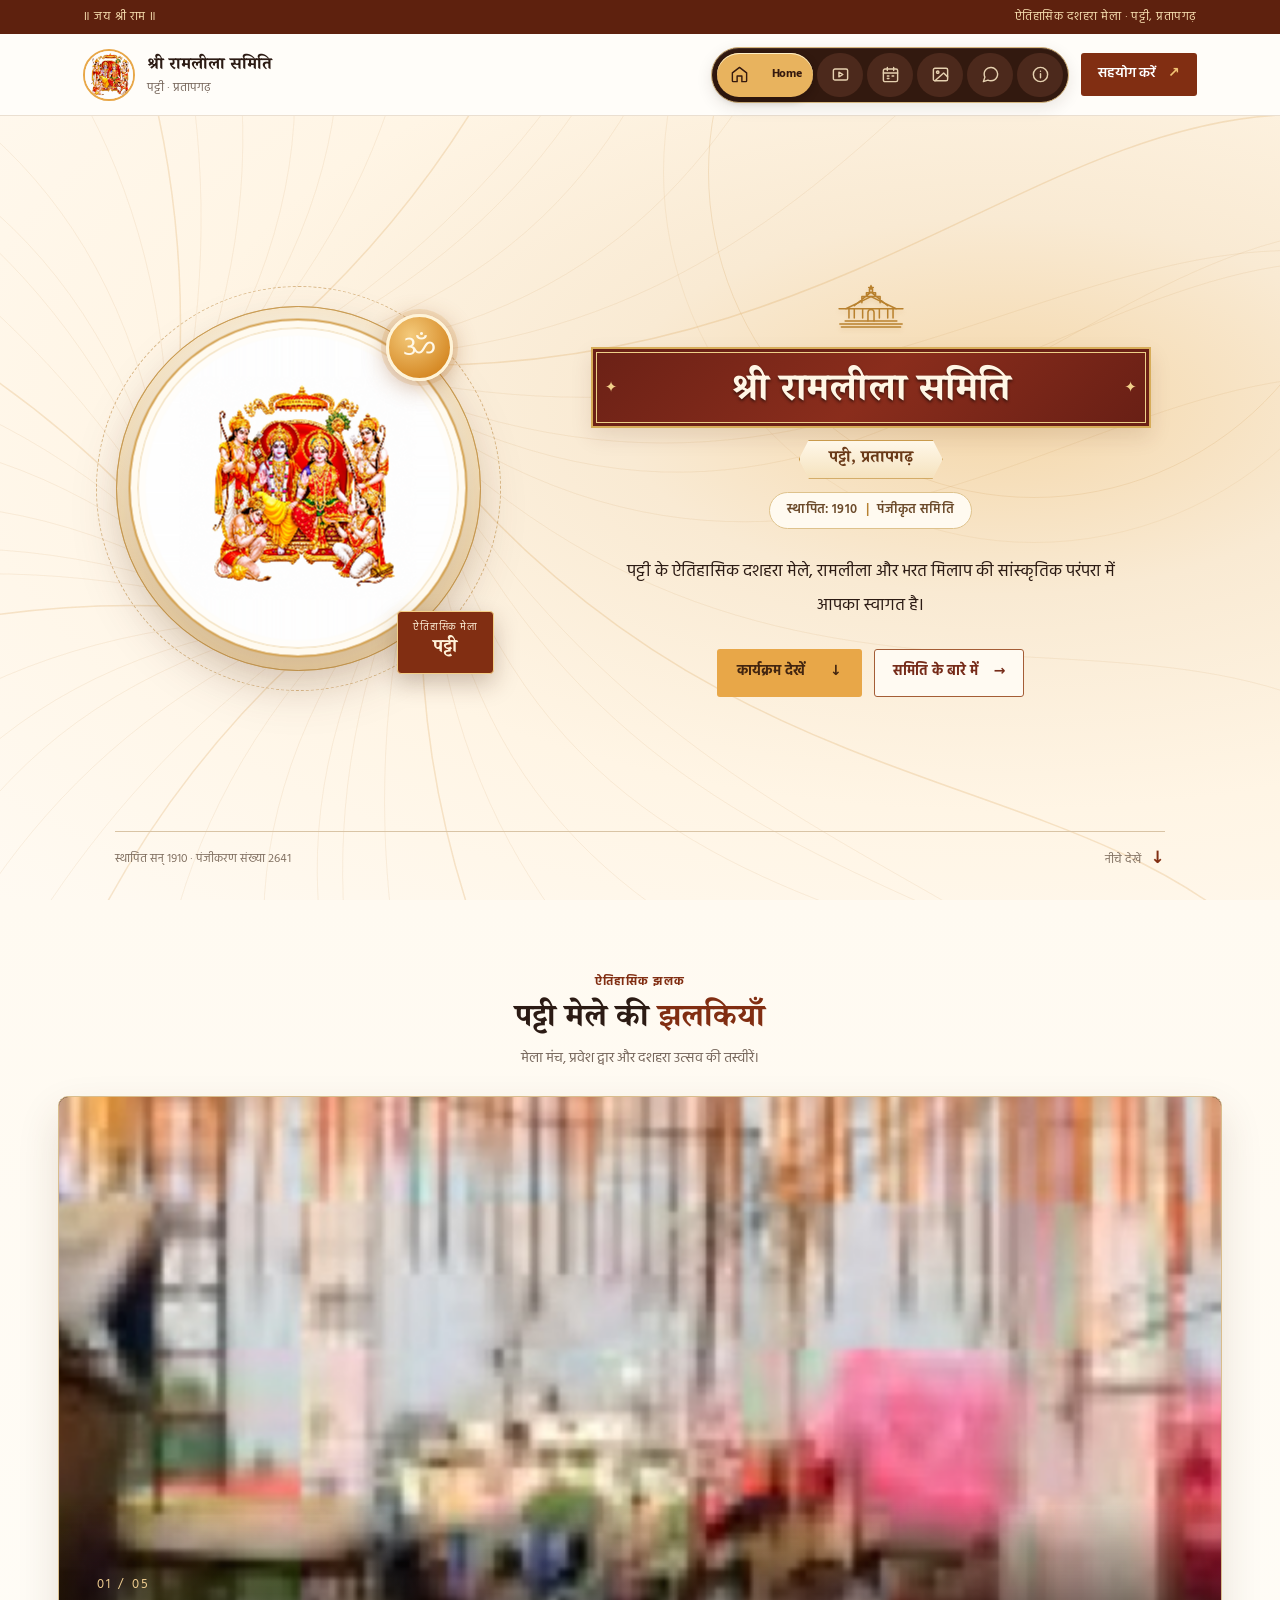
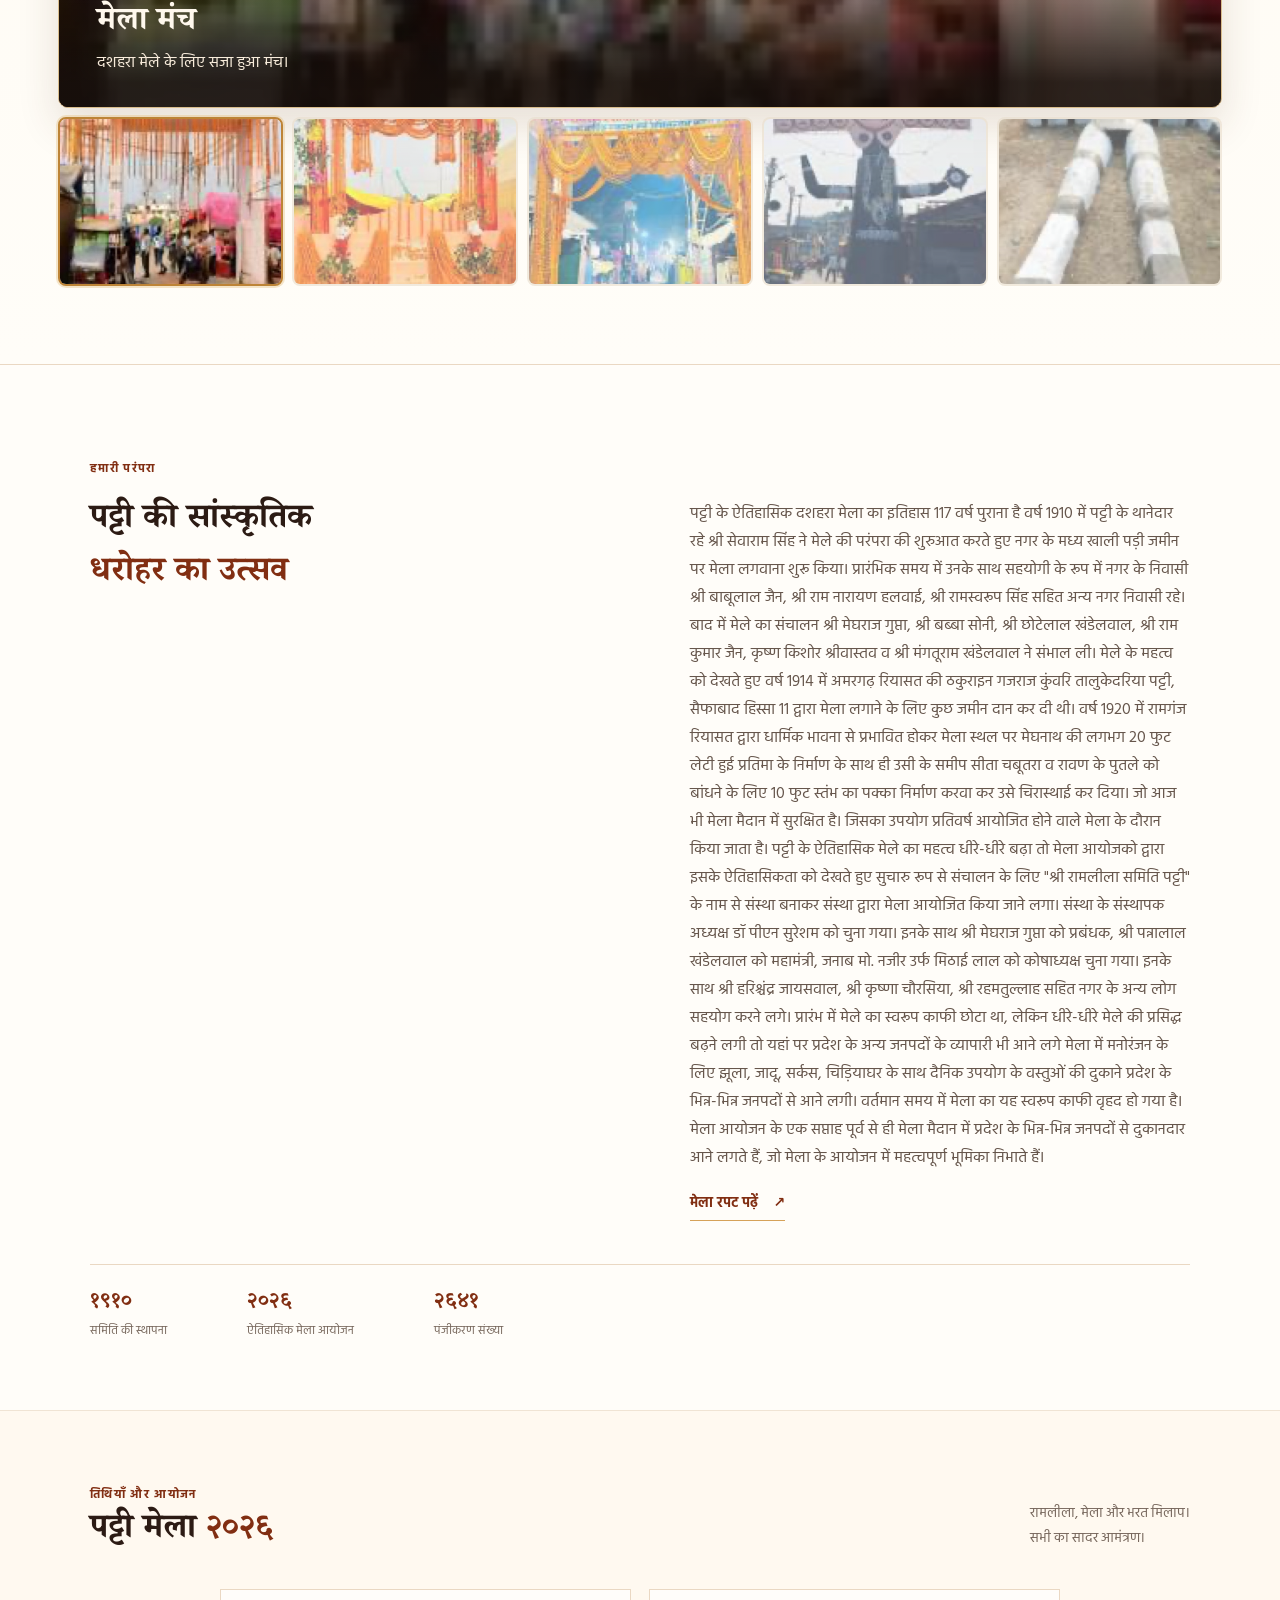
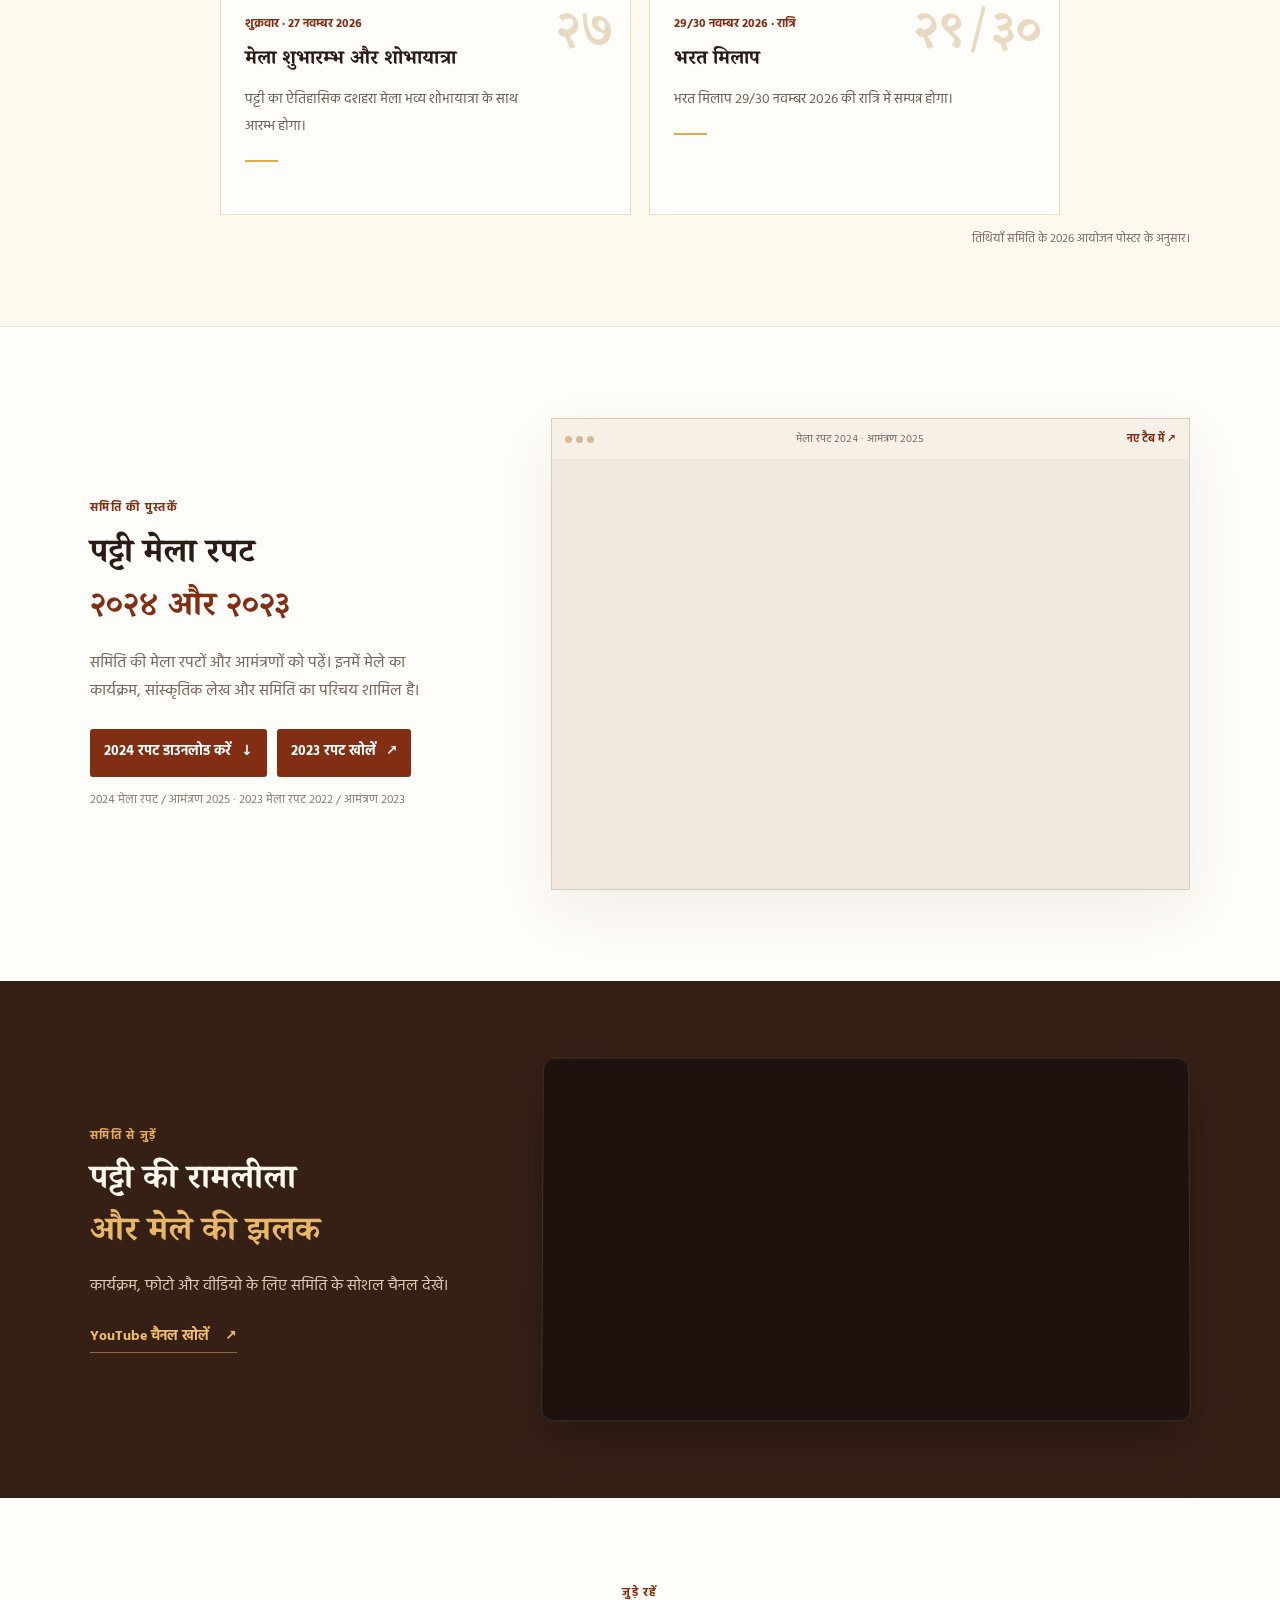
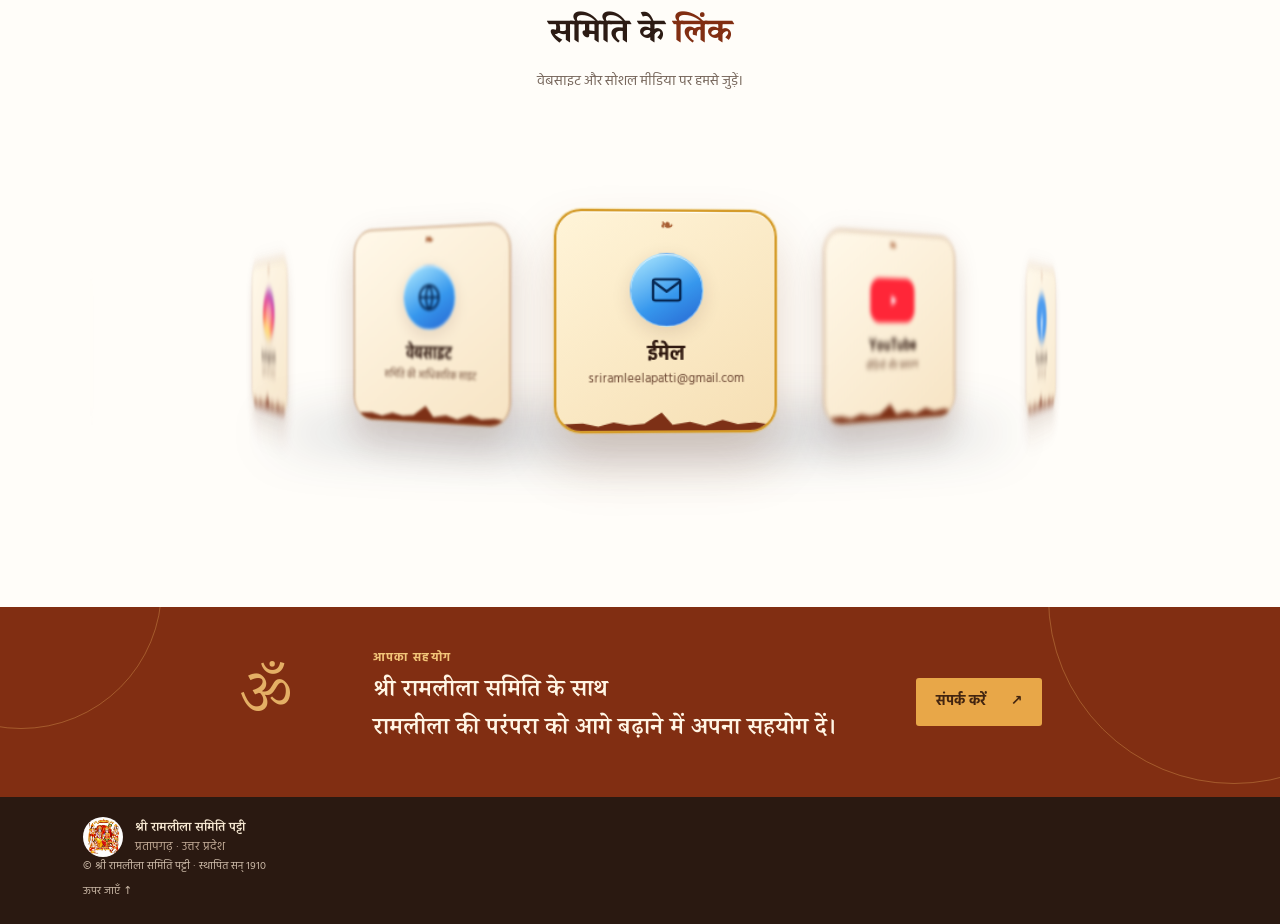
==== commit 03dc5701: "Remove homepage footer wordmark and Sponsors page" ====
--- a/index.html
+++ b/index.html
@@ -12,10 +12,8 @@
   <link rel="stylesheet" href="style.css"><link rel="stylesheet" href="streaming-text.css?v=2">
   <link rel="stylesheet" href="pages.css?v=2">
   <link rel="stylesheet" href="home-art.css?v=17">
-  <link rel="stylesheet" href="wordmark-footer.css?v=18">
   <script src="script.js?v=10" defer></script>
   <script src="home-image-wheel.js?v=2" defer></script>
-  <script src="wordmark-footer.js?v=1" defer></script>
 <link rel="stylesheet" href="apple-mail-tabs.css?v=7"></head>
 <body>
   <div class="announcement"><span>॥ जय श्री राम ॥</span><span>ऐतिहासिक दशहरा मेला · पट्टी, प्रतापगढ़</span></div>
@@ -26,7 +24,7 @@
     </a>
     <button class="nav-toggle" aria-label="मेन्यू खोलें" aria-expanded="false" aria-controls="site-nav"><span></span><span></span><span></span></button>
     <nav id="site-nav" class="nav">
-      <a href="index.html">Home</a><a href="live/">Live Telecast</a><a href="schedule/">Schedule</a><a href="gallery/">Gallery</a><a href="sponsor/">Sponsors</a><a href="contact/">Contact Us</a>
+      <a href="index.html">Home</a><a href="live/">Live Telecast</a><a href="schedule/">Schedule</a><a href="gallery/">Gallery</a><a href="contact/">Contact Us</a>
       <div class="nav-drop"><button type="button" aria-expanded="false">About Us <span>⌄</span></button><div class="nav-drop-menu"><a href="about/">About Us</a><a href="about/organizers/">Organizers</a><a href="about/members/">Members</a><a href="about/history/">History</a></div></div>
       <a class="nav-cta" href="index.html#donate">सहयोग करें <span>↗</span></a>
     </nav>
@@ -116,9 +114,6 @@
       <p>© श्री रामलीला समिति पट्टी · स्थापित सन् १९१०</p>
       <a class="back-top" href="#home">ऊपर जाएँ ↑</a>
     </div>
-    <div class="wordmark-footer" data-wordmark-footer>
-      <h2 class="wordmark-footer__word" data-wordmark-word aria-label="जय श्री राम"><span class="wordmark-footer__fragment" data-wordmark-fragment>जय</span> <span class="wordmark-footer__fragment wordmark-footer__shree" data-wordmark-fragment>श्&#x0930;&#x0940;</span> <span class="wordmark-footer__fragment" data-wordmark-fragment>राम</span></h2>
-    </div>
   </footer>
 </body>
 </html>
--- a/pages.css
+++ b/pages.css
@@ -1,10 +1,10 @@
 .nav-drop{position:relative}.nav-drop>button{border:0;background:transparent;color:inherit;font:inherit;font-weight:600;cursor:pointer;padding:8px 0}.nav-drop>button span{color:var(--rust);margin-left:3px}.nav-drop-menu{display:none;position:absolute;z-index:30;top:100%;right:0;min-width:185px;padding:7px;background:#fffdf9;border:1px solid var(--line);box-shadow:0 12px 25px #3b28131a}.nav-drop.open .nav-drop-menu,.nav-drop:hover .nav-drop-menu{display:grid}.nav-drop-menu a{padding:7px 10px;font-size:13px}.nav-drop-menu a:hover{background:var(--cream);color:var(--rust)}
 .page-hero{padding:53px 7% 47px;text-align:center;background:linear-gradient(135deg,#fff4e2,#fae8ce 52%,#fff8ed);border-bottom:1px solid #f0dfc7}.page-hero .section-kicker{margin-bottom:4px}.page-hero h1{font:700 clamp(29px,4vw,42px)/1.5 var(--serif);margin:4px 0}.page-hero>p{color:var(--muted);margin:0;font-size:14px}.page-wrap{max-width:1160px;margin:0 auto;padding:58px 30px 82px}.page-intro{font-size:16px;color:var(--muted);text-align:center;margin:0 auto 31px;max-width:700px}.live-page{max-width:980px}.live-feature{max-width:920px;margin:0 auto 38px}.center-action{text-align:center;padding:12px}.center-action h2,.subheading{font:700 24px var(--serif);margin:0 0 7px}.center-action p{color:var(--muted);margin:0 0 17px}.event-grid{display:grid;grid-template-columns:repeat(2,1fr);gap:15px}.event-card,.person-card,.contact-card,.support-card{background:#fffdfa;border:1px solid var(--line);padding:23px;position:relative}.event-card:before,.person-card:before{content:"";height:3px;width:42px;background:var(--saffron);position:absolute;top:0;left:23px}.event-date,.person-card>span{color:var(--rust);font-size:12px;font-weight:700;letter-spacing:.03em}.event-card h2,.person-card h2,.contact-card h2{font:700 21px var(--serif);margin:8px 0}.event-card p{color:#6c5d52;font-size:14px;line-height:1.9;margin:0}.source-note{margin:22px 0;color:var(--muted);font-size:12px}.inline-book{display:flex;align-items:center;justify-content:space-between;padding:13px 0;border-top:1px solid var(--line);font-weight:600}.inline-book .underlined-link{margin:0}
 .gallery-filters{display:flex;flex-wrap:wrap;justify-content:center;gap:8px;margin-bottom:24px}.gallery-filters button{border:1px solid var(--line);background:#fffdf9;color:var(--ink);padding:6px 14px;font:600 12px var(--sans);cursor:pointer;border-radius:99px}.gallery-filters button[aria-pressed="true"],.gallery-filters button:hover{background:var(--rust);color:white;border-color:var(--rust)}.album-grid{display:grid;grid-template-columns:repeat(3,1fr);gap:17px}.album-card{margin:0;border:1px solid var(--line);background:#fffdfa;padding:8px;box-shadow:0 8px 20px #4828170a}.album-card[hidden]{display:none}.album-card a{display:block;height:280px;overflow:hidden;background:var(--cream)}.album-card img{width:100%;height:100%;object-fit:cover;object-position:top;transition:transform .25s}.album-card a:hover img{transform:scale(1.04)}.album-card figcaption{font:600 14px var(--serif);padding:9px 5px 5px}.gallery-video{height:280px;overflow:hidden;background:#1d120d}.gallery-video iframe{display:block;width:100%;height:100%;border:0}
-.sponsor-lead,.about-lead{display:grid;grid-template-columns:1fr 1fr;gap:8%;align-items:center;padding:5px 0 37px;border-bottom:1px solid var(--line);margin-bottom:35px}.sponsor-lead h2,.about-lead h2,.history-copy h2{font:700 31px/1.55 var(--serif);margin:8px 0}.sponsor-lead h2 em,.about-lead h2 em,.history-copy h2 em{font-style:normal;color:var(--rust)}.sponsor-lead p,.about-lead>p{color:var(--muted);margin:0 0 18px}.support-grid{display:grid;grid-template-columns:repeat(2,1fr);gap:18px}.support-mark{font-size:11px;color:var(--rust);font-weight:700;letter-spacing:.07em}.support-card h3{font:700 22px var(--serif);margin:8px 0}.support-card p{font-size:14px;color:var(--muted);margin:12px 0}.support-card a{color:var(--rust);font-weight:600}.contact-grid{display:grid;grid-template-columns:repeat(2,1fr);gap:14px}.contact-card h2{margin:6px 0}.contact-card>a{color:var(--rust);font-weight:700}.contact-links{margin-top:35px;padding:26px;background:var(--cream);border:1px solid var(--line);display:grid;gap:10px}.contact-links h2{font:700 22px var(--serif);margin:0 0 3px}.contact-links>a{color:var(--rust);font-weight:600;width:max-content}.contact-links>p{margin:8px 0 0;color:var(--muted);font-size:13px}
+.about-lead{display:grid;grid-template-columns:1fr 1fr;gap:8%;align-items:center;padding:5px 0 37px;border-bottom:1px solid var(--line);margin-bottom:35px}.about-lead h2,.history-copy h2{font:700 31px/1.55 var(--serif);margin:8px 0}.about-lead h2 em,.history-copy h2 em{font-style:normal;color:var(--rust)}.about-lead>p{color:var(--muted);margin:0 0 18px}.contact-grid{display:grid;grid-template-columns:repeat(2,1fr);gap:14px}.contact-card h2{margin:6px 0}.contact-card>a{color:var(--rust);font-weight:700}.contact-links{margin-top:35px;padding:26px;background:var(--cream);border:1px solid var(--line);display:grid;gap:10px}.contact-links h2{font:700 22px var(--serif);margin:0 0 3px}.contact-links>a{color:var(--rust);font-weight:600;width:max-content}.contact-links>p{margin:8px 0 0;color:var(--muted);font-size:13px}
 .about-links{display:grid;grid-template-columns:repeat(2,minmax(0,1fr));grid-auto-rows:1fr;gap:18px}.about-links>a{position:relative;min-width:0;min-height:232px;padding:22px 24px 20px;display:grid;grid-template-columns:1fr auto;grid-template-rows:auto auto 1fr auto;align-items:start;gap:0 12px;overflow:hidden;border:1px solid #dfc18d;border-radius:3px;background:linear-gradient(145deg,#fffaf0,#f8efdf);color:var(--ink);box-shadow:0 5px 16px #53200c08;transition:transform .22s ease,border-color .22s ease,box-shadow .22s ease,background-color .22s ease}.about-links>a:hover{transform:translateY(-3px);border-color:#b98343;box-shadow:0 12px 24px #53200c14;background:#fff9ec}.about-links>a:focus-visible{outline:3px solid #c18a4a;outline-offset:3px}.about-card-number{grid-column:1;grid-row:1;display:grid;place-items:center;width:34px;height:34px;border:1px solid #d7b77d;border-radius:50%;background:#fff8e9;color:#812e12;font:700 12px/1 var(--sans);letter-spacing:.04em}.about-card-icon{grid-column:2;grid-row:1;display:grid;place-items:center;width:40px;height:40px;color:#9a5b24}.about-card-icon svg{width:25px;height:25px;fill:none;stroke:currentColor;stroke-width:1.55;stroke-linecap:round;stroke-linejoin:round}.about-links b{grid-column:1/-1;grid-row:2;margin-top:18px;color:#64220f;font:700 21px/1.45 var(--serif)}.about-links small{grid-column:1/-1;grid-row:3;align-self:start;max-width:38ch;margin-top:7px;padding-right:28px;color:#746256;font:400 14px/1.8 var(--sans);white-space:normal;overflow-wrap:anywhere}.about-links i{grid-column:2;grid-row:4;justify-self:end;align-self:end;display:grid;place-items:center;width:32px;height:32px;border-radius:50%;background:#812e12;color:#fff4df;font-size:16px;font-style:normal;transition:transform .22s ease,background-color .22s ease}.about-links>a:hover i{transform:translate(2px,-2px);background:#a04420}
 .person-grid{display:grid;grid-template-columns:repeat(3,1fr);gap:12px}.person-card{padding:20px}.person-card h2{font-size:16px;margin:8px 0 3px}.person-card>a{font-size:13px;color:var(--rust)}.name-grid{list-style:none;padding:0;margin:14px 0 25px;display:grid;grid-template-columns:repeat(3,1fr);gap:8px}.name-grid li{padding:9px 12px;background:#fffdfa;border:1px solid var(--line);font-size:14px}.empty-state{max-width:690px;text-align:center;padding:50px 28px;margin:0 auto;border:1px solid var(--line);background:#fffdfa}.empty-symbol{display:grid;place-items:center;background:#f7e8d1;color:var(--rust);width:65px;height:65px;border-radius:50%;margin:0 auto 16px;font:700 17px var(--serif)}.empty-state h2{font:700 24px var(--serif)}.empty-state p{color:var(--muted);margin:0 auto 20px;max-width:530px}.history-layout{display:grid;grid-template-columns:250px 1fr;gap:8%;align-items:start}.history-stamp{background:var(--rust);color:#fff1d9;min-height:210px;display:grid;align-content:center;justify-items:center;padding:25px}.history-stamp span,.history-stamp small{font-size:12px;letter-spacing:.07em}.history-stamp strong{font:700 48px var(--serif);color:#f1bd68}.history-copy h2{font-size:28px}.history-copy p{color:#66564c;line-height:2}.footer-social{display:flex;gap:8px}.footer-social a{width:30px;height:30px;border:1px solid #705440;border-radius:50%;display:grid;place-items:center;color:#f0c47e}
-@media(max-width:760px){.nav-drop{width:100%}.nav-drop>button{padding:9px 0;width:100%;text-align:left}.nav-drop-menu{position:static;box-shadow:none;border:0;border-left:2px solid var(--saffron);margin:0 0 7px 10px;padding:3px 7px}.nav-drop.open .nav-drop-menu{display:grid}.page-hero{padding:39px 6% 34px}.page-wrap{padding:42px 6% 58px}.event-grid,.support-grid,.contact-grid,.about-lead,.sponsor-lead,.history-layout{grid-template-columns:1fr}.album-grid{grid-template-columns:repeat(2,1fr);gap:10px}.album-card a{height:230px}.person-grid{grid-template-columns:repeat(2,1fr);gap:8px}.person-card{padding:16px}.name-grid{grid-template-columns:repeat(2,1fr)}.sponsor-lead,.about-lead{gap:13px;padding-bottom:24px;margin-bottom:24px}.history-layout{gap:25px}.history-stamp{min-height:140px}.footer-social{order:4;margin-left:auto}}
+@media(max-width:760px){.nav-drop{width:100%}.nav-drop>button{padding:9px 0;width:100%;text-align:left}.nav-drop-menu{position:static;box-shadow:none;border:0;border-left:2px solid var(--saffron);margin:0 0 7px 10px;padding:3px 7px}.nav-drop.open .nav-drop-menu{display:grid}.page-hero{padding:39px 6% 34px}.page-wrap{padding:42px 6% 58px}.event-grid,.contact-grid,.about-lead,.history-layout{grid-template-columns:1fr}.album-grid{grid-template-columns:repeat(2,1fr);gap:10px}.album-card a{height:230px}.person-grid{grid-template-columns:repeat(2,1fr);gap:8px}.person-card{padding:16px}.name-grid{grid-template-columns:repeat(2,1fr)}.about-lead{gap:13px;padding-bottom:24px;margin-bottom:24px}.history-layout{gap:25px}.history-stamp{min-height:140px}.footer-social{order:4;margin-left:auto}}
 @media(max-width:420px){.album-grid,.person-grid,.name-grid,.about-links{grid-template-columns:1fr}.album-card a{height:280px}.inline-book{align-items:flex-start;gap:10px;flex-direction:column}}
 .schedule-archive{margin-top:48px;padding-top:28px;border-top:1px solid var(--line)}
 .schedule-archive>.source-note{margin:8px 0 20px;text-align:left}
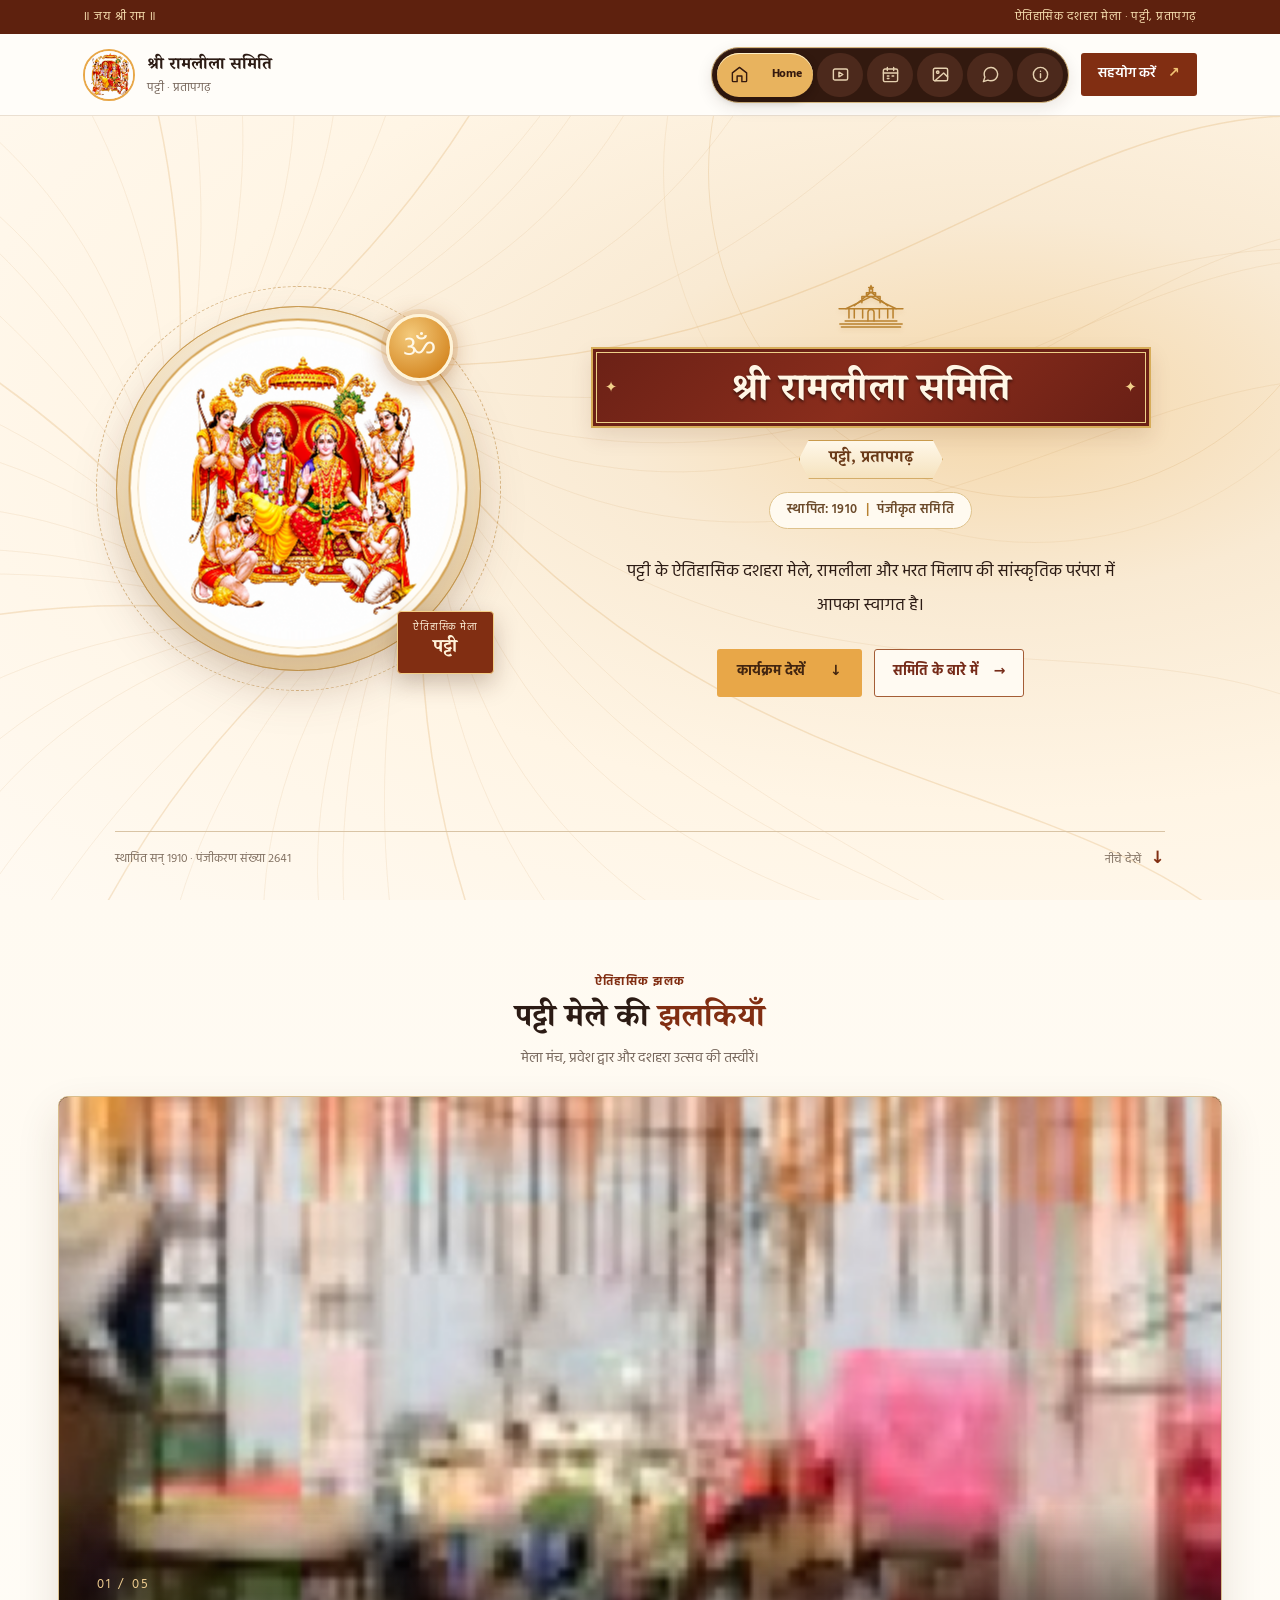
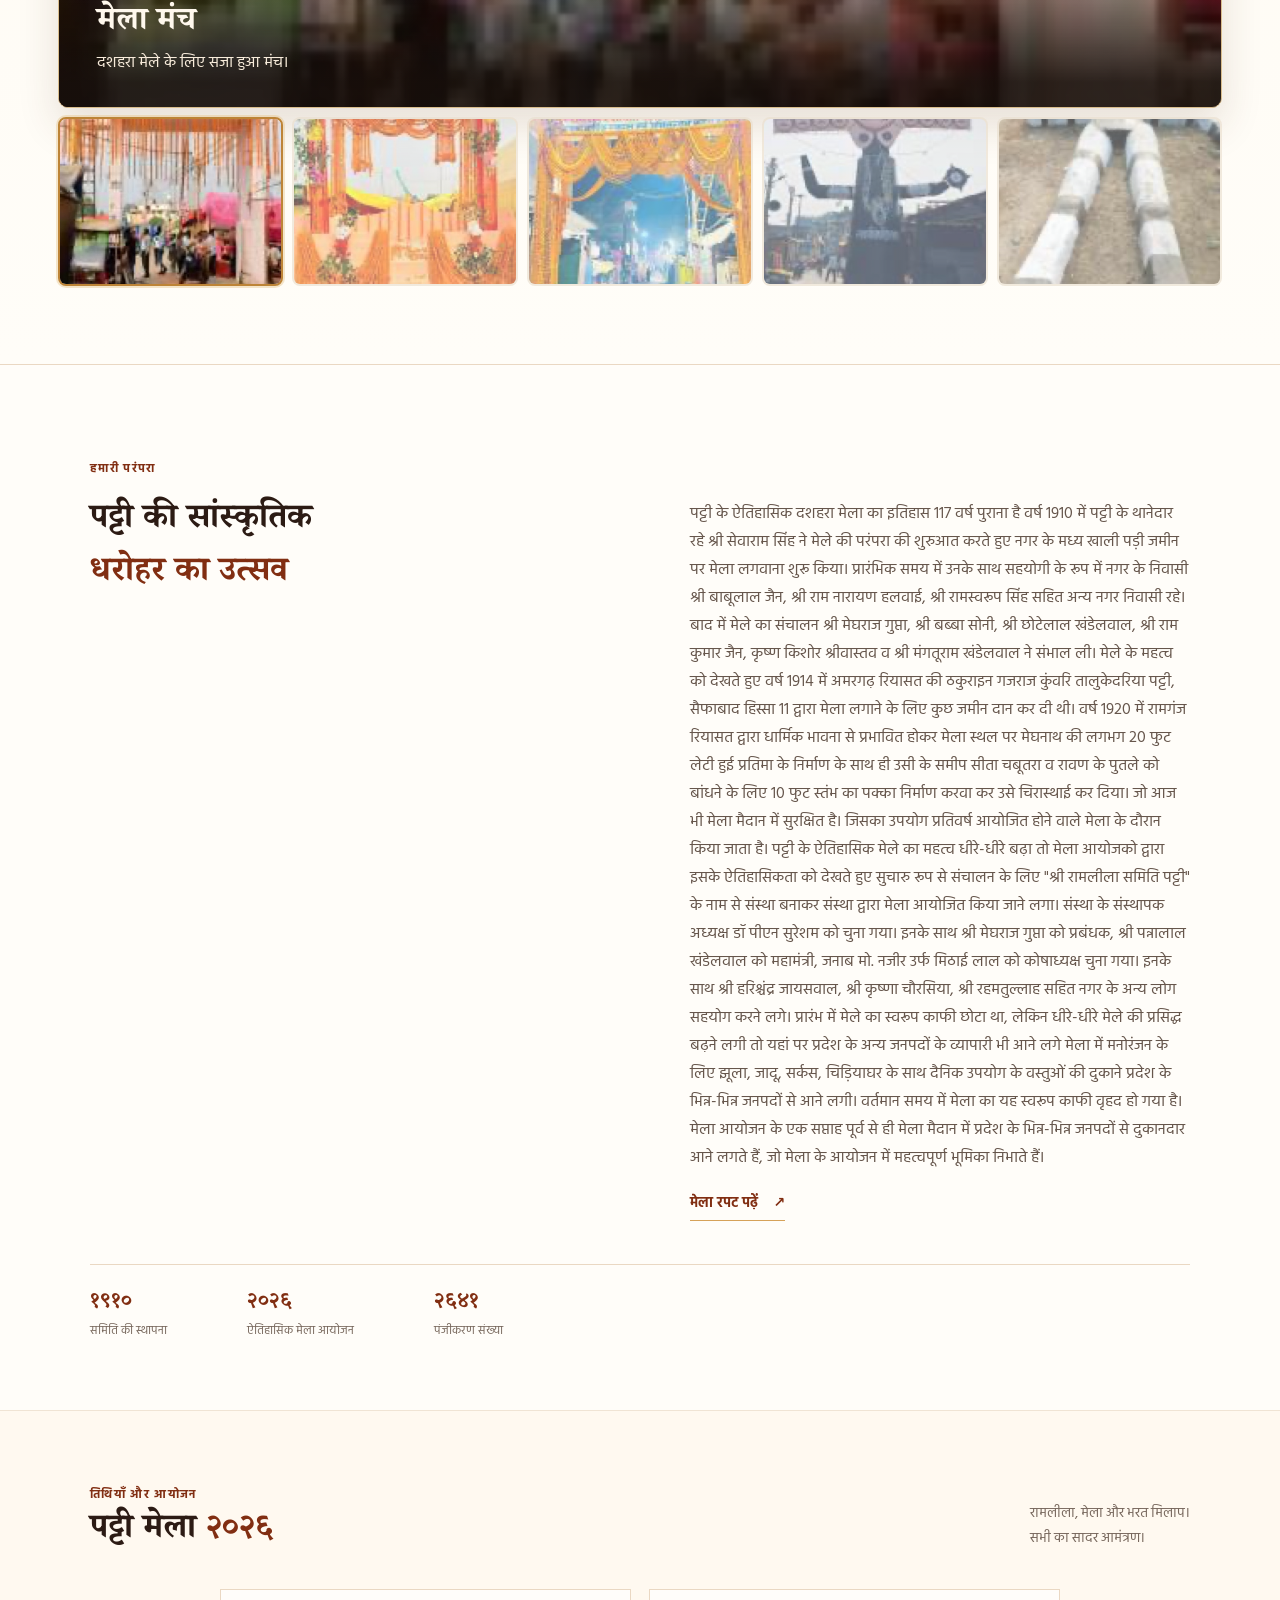
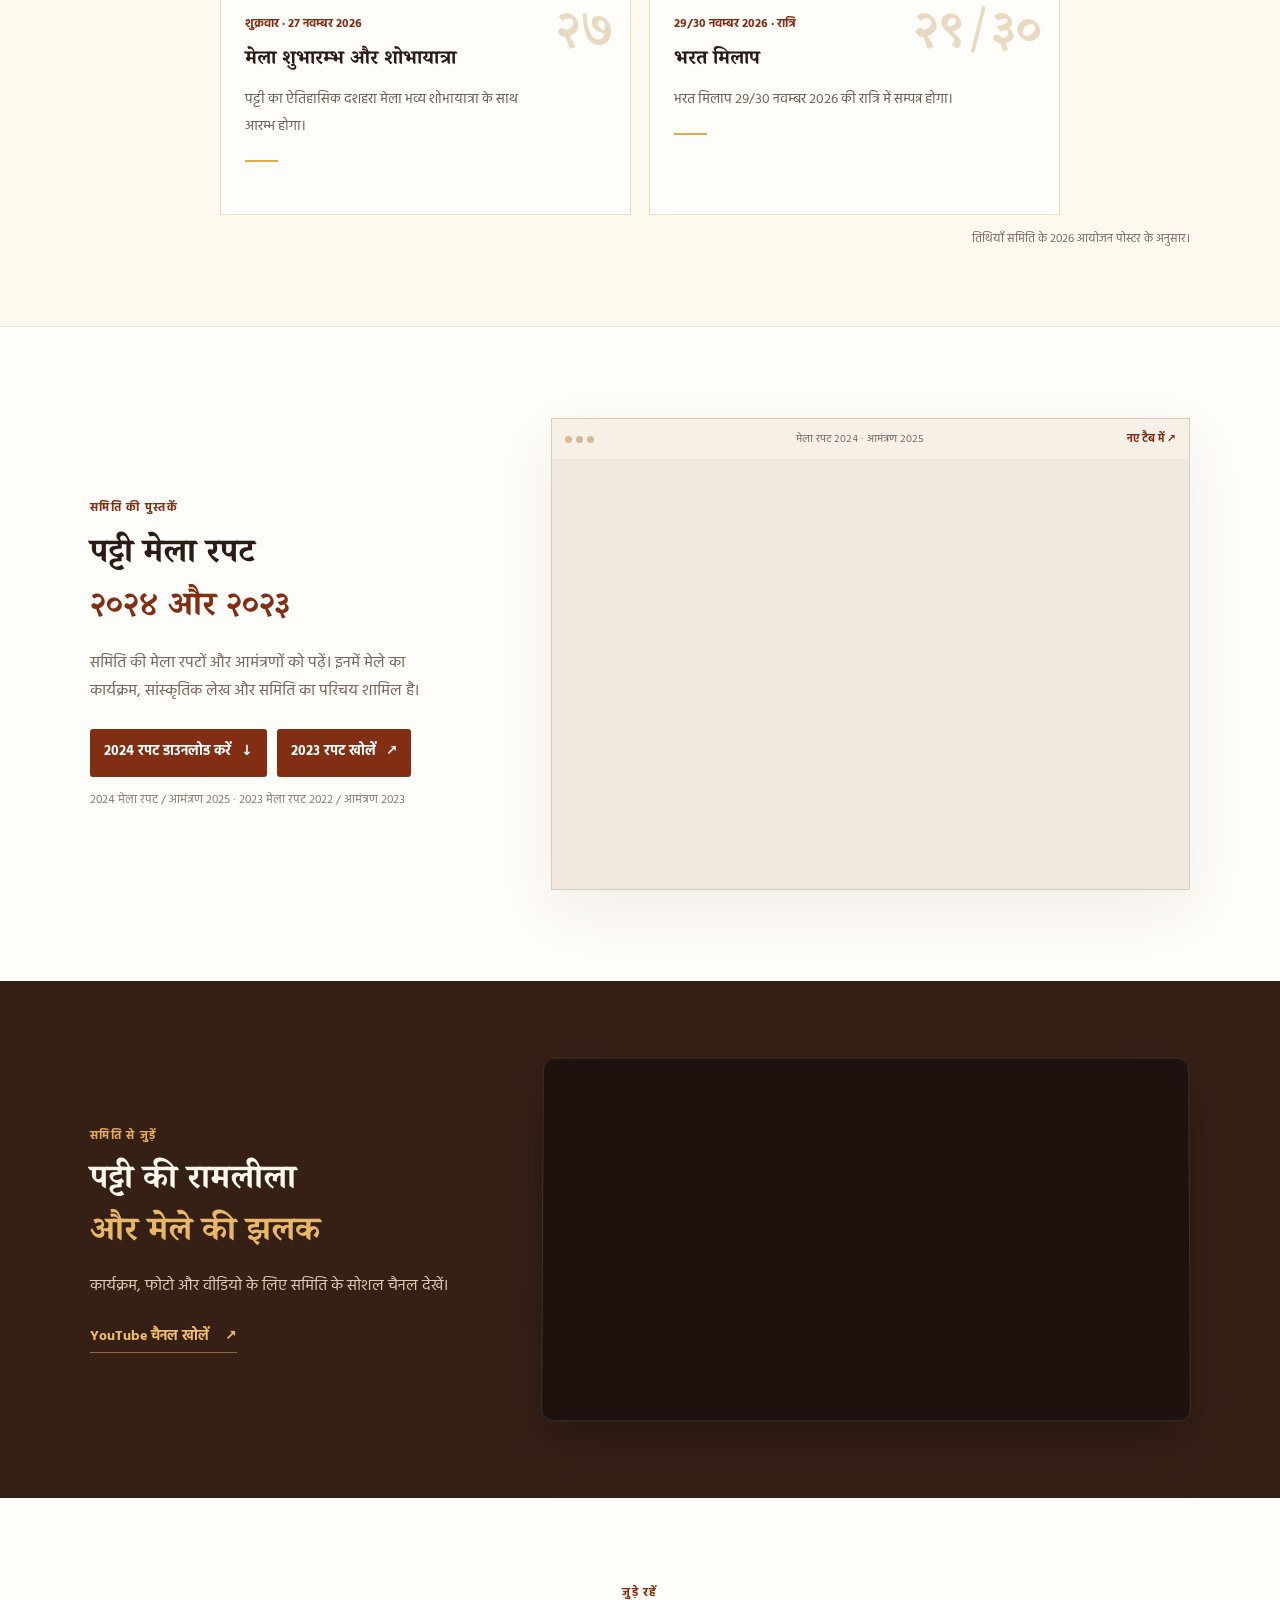
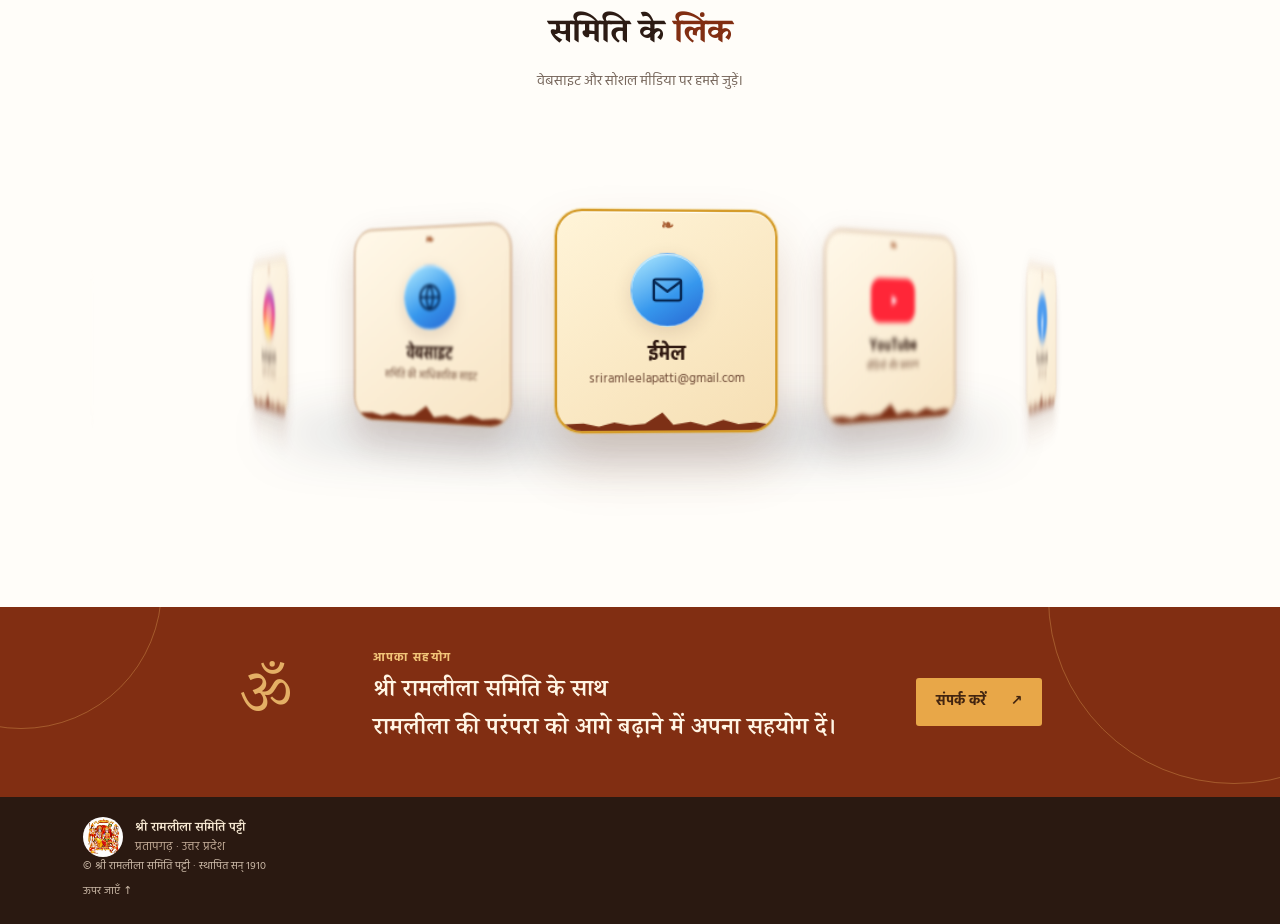
==== commit e5f64321: "Fix centered homepage hero artwork" ====
--- a/index.html
+++ b/index.html
@@ -12,7 +12,7 @@
   <link rel="stylesheet" href="style.css"><link rel="stylesheet" href="streaming-text.css?v=2">
   <link rel="stylesheet" href="pages.css?v=2">
   <link rel="stylesheet" href="home-art.css?v=17">
-  <script src="script.js?v=10" defer></script>
+  <script src="script.js?v=11" defer></script>
   <script src="home-image-wheel.js?v=2" defer></script>
 <link rel="stylesheet" href="apple-mail-tabs.css?v=7"></head>
 <body>
